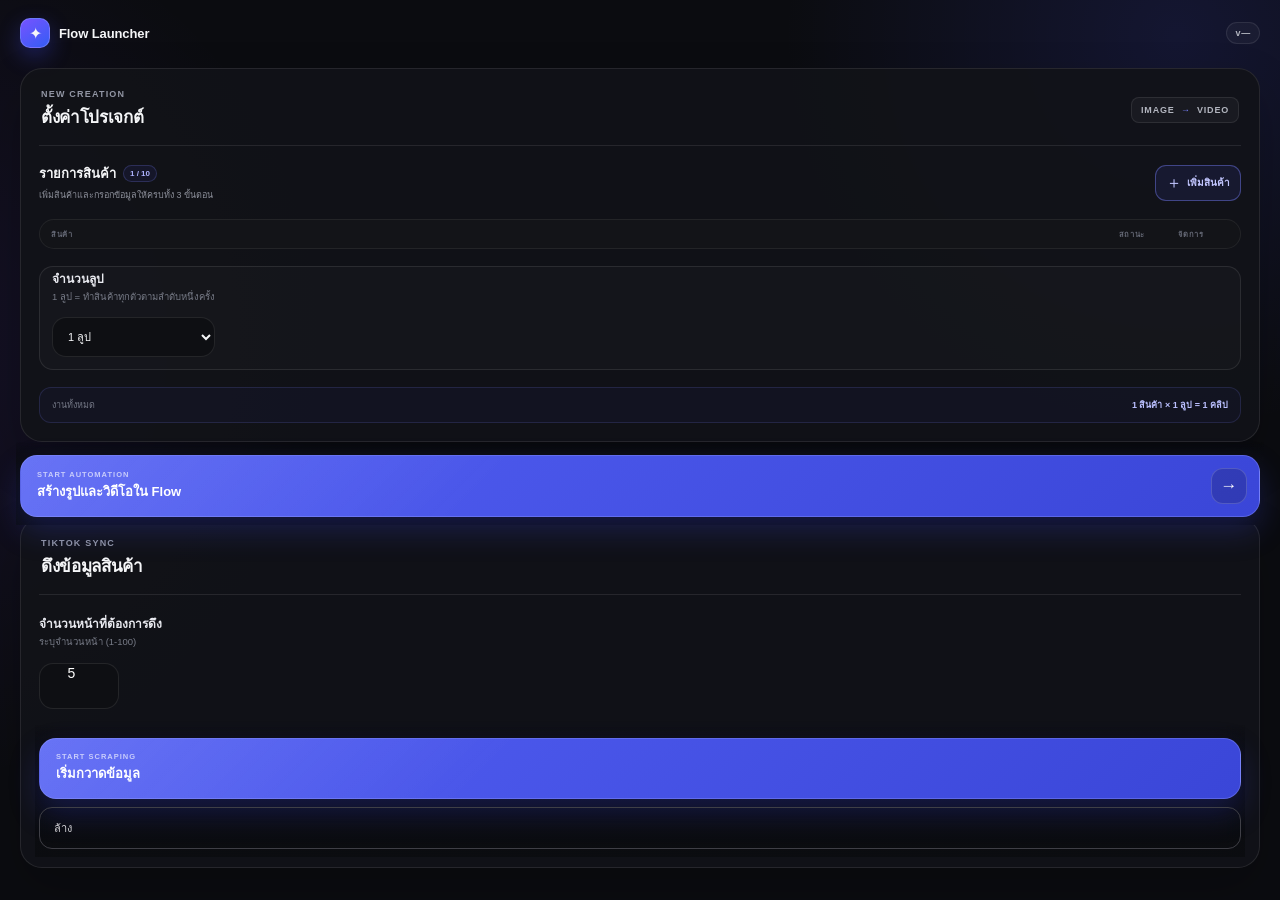
==== src/sidepanel/index.html @ 2d5aece0 "update multiple product" ====
<!doctype html>
<html lang="th">
  <head>
    <meta charset="UTF-8" />
    <meta name="viewport" content="width=device-width, initial-scale=1" />
    <title>Flow AI Launcher</title>
    <link rel="stylesheet" href="styles.css" />
  </head>
  <body>
    <main class="panel">
      <!-- ส่วน Header -->
      <header class="topbar">
        <div class="brand-lockup">
          <span class="brand-mark" aria-hidden="true">✦</span>
          <span class="brand-name">Flow Launcher</span>
        </div>
        <span id="versionLabel" class="version-pill">v—</span>
      </header>

      <!-- ส่วนที่ 1: ตั้งค่าโปรเจกต์ (Flow AI) -->
      <section class="workflow-card" aria-label="ตั้งค่าการสร้างภาพและวิดีโอ">
        <div class="card-heading">
          <div>
            <p class="section-kicker">NEW CREATION</p>
            <h2>ตั้งค่าโปรเจกต์</h2>
          </div>
          <span class="flow-chip">IMAGE <i>→</i> VIDEO</span>
        </div>

        <div class="automation-form">
          <div class="product-list-heading">
            <span>
              <span class="heading-line">
                <strong>รายการสินค้า</strong>
                <span id="productCount" class="count-pill">1 / 10</span>
              </span>
              <small>เพิ่มสินค้าและกรอกข้อมูลให้ครบทั้ง 3 ขั้นตอน</small>
            </span>
            <button id="addProduct" class="add-product-button" type="button">
              <span aria-hidden="true">＋</span>
              เพิ่มสินค้า
            </button>
          </div>

          <div class="product-table" aria-label="ตารางรายการสินค้า">
            <div class="product-table-head" aria-hidden="true">
              <span>สินค้า</span>
              <span>สถานะ</span>
              <span>จัดการ</span>
            </div>
            <div id="productList" class="product-list"></div>
          </div>

          <label class="field compact-field loop-field" for="loopCount">
            <span>
              <strong>จำนวนลูป</strong>
              <small>1 ลูป = ทำสินค้าทุกตัวตามลำดับหนึ่งครั้ง</small>
            </span>
            <select id="loopCount" aria-label="จำนวนลูปที่ต้องการสร้าง">
              <option value="1" selected>1 ลูป</option>
              <option value="2">2 ลูป</option>
              <option value="3">3 ลูป</option>
              <option value="4">4 ลูป</option>
            </select>
          </label>
          <div id="jobSummary" class="job-summary" aria-live="polite">
            <span>งานทั้งหมด</span>
            <strong>1 สินค้า × 1 ลูป = 1 คลิป</strong>
          </div>
        </div>
      </section>

      <template id="productTemplate">
        <article class="product-row" data-expanded="true">
          <header class="product-row-header">
            <span class="product-identity">
              <span class="product-index" data-role="product-index">1</span>
              <span class="product-name">
                <strong data-role="product-title">สินค้า 1</strong>
                <small data-role="product-summary">ยังกรอกข้อมูลไม่ครบ</small>
              </span>
            </span>
            <span class="product-status" data-role="product-status" data-state="incomplete">0 / 3</span>
            <span class="product-actions">
              <button
                data-action="toggle-product"
                class="toggle-product"
                type="button"
                aria-expanded="true"
                aria-label="ย่อรายละเอียดสินค้า"
              >
                <span data-role="toggle-label">ย่อ</span>
                <span class="toggle-caret" aria-hidden="true">⌃</span>
              </button>
              <button
                data-action="remove-product"
                class="remove-product"
                type="button"
                aria-label="ลบสินค้า"
              >×</button>
            </span>
          </header>
          <div class="product-editor" data-role="product-editor">
            <label class="field upload-field">
              <span class="field-heading">
                <span class="step-number">01</span>
                <span><strong>รูปภาพอ้างอิง</strong><small>PNG, JPG หรือ WEBP · ไม่เกิน 20 MB</small></span>
              </span>
              <span class="file-picker">
                <span class="preview-shell">
                  <img data-role="image-preview" alt="ตัวอย่างรูปสินค้า" hidden />
                  <span data-role="upload-icon" class="upload-icon" aria-hidden="true">＋</span>
                </span>
                <span class="file-copy"><strong data-role="file-name">เลือกรูปภาพ</strong><small>คลิกเพื่อเลือกไฟล์จากเครื่อง</small></span>
                <span class="picker-arrow" aria-hidden="true">›</span>
              </span>
              <input data-role="image-input" type="file" accept="image/png,image/jpeg,image/webp" />
            </label>
            <label class="field">
              <span class="field-heading"><span class="step-number">02</span><span><strong>Image Prompt</strong><small>อธิบายภาพของสินค้านี้</small></span></span>
              <span class="input-shell"><textarea data-role="image-prompt" rows="3" placeholder="อธิบายภาพที่ต้องการสร้าง…"></textarea><span class="input-tag">9:16 · NANO BANANA 2</span></span>
            </label>
            <label class="field">
              <span class="field-heading"><span class="step-number">03</span><span><strong>Video Prompt</strong><small>กำหนดการเคลื่อนไหวของสินค้านี้</small></span></span>
              <span class="input-shell"><textarea data-role="video-prompt" rows="3" placeholder="อธิบายการเคลื่อนไหวและมุมกล้อง…"></textarea><span class="input-tag">VEO 3.1 LITE · 8S</span></span>
            </label>
          </div>
        </article>
      </template>

      <!-- ส่วนที่ 2: แสดงสถานะการทำงาน (Flow AI) -->
      <section id="statusCard" class="status-card" data-state="idle" hidden>
        <div class="status-heading">
          <span class="status-label"><i></i> PROCESS</span>
          <span id="statusPercent">0%</span>
        </div>
        <div class="progress-track" aria-hidden="true">
          <span id="statusProgress"></span>
        </div>
        <div id="status" class="status" role="status" aria-live="polite"></div>
      </section>

      <!-- ส่วนที่ 3: ปุ่มเริ่ม/ยกเลิก (Flow AI) -->
      <div class="action-dock">
        <button id="startPrompt" class="primary-button" type="button">
          <span>
            <small>START AUTOMATION</small>
            สร้างรูปและวิดีโอใน Flow
          </span>
          <span class="button-icon" aria-hidden="true">→</span>
        </button>
        <button
          id="cancelAutomation"
          class="cancel-button"
          type="button"
          hidden
        >
          <span>ยกเลิกการทำงาน</span>
          <span aria-hidden="true">×</span>
        </button>
      </div>

      <!-- ส่วนที่ 4: ซิงก์ข้อมูล TikTok (ปรับดีไซน์ใหม่) -->
      <section class="workflow-card" aria-label="ซิงก์ข้อมูล TikTok">
        <div class="card-heading">
          <div>
            <p class="section-kicker">TIKTOK SYNC</p>
            <h2>ดึงข้อมูลสินค้า</h2>
          </div>
        </div>

        <div class="automation-form">
          <label class="field compact-field" for="syncMaxPages">
            <span>
              <strong>จำนวนหน้าที่ต้องการดึง</strong>
              <small>ระบุจำนวนหน้า (1-100)</small>
            </span>
            <span class="input-shell" style="width: 80px; text-align: center">
              <input
                type="number"
                id="syncMaxPages"
                value="5"
                min="1"
                max="100"
                style="
                  width: 100%;
                  background: transparent;
                  border: none;
                  color: #fff;
                  text-align: center;
                  font-size: 14px;
                  outline: none;
                "
              />
            </span>
          </label>

          <!-- ข้อความบอกสถานะ TikTok Sync -->
          <div
            id="tiktokSyncStatus"
            style="
              font-size: 12px;
              color: #60a5fa;
              margin-top: 4px;
              margin-bottom: 8px;
              text-align: center;
              display: none;
            "
          ></div>

          <!-- พื้นที่แสดงผลรายการสินค้า -->
          <div
            id="tiktokIdOutput"
            style="
              width: 100%;
              max-height: 250px;
              overflow-y: auto;
              background: #18181b;
              border: 1px solid #3f3f46;
              border-radius: 8px;
              display: none;
              flex-direction: column;
              gap: 8px;
              padding: 8px;
            "
          ></div>
        </div>

        <!-- กลุ่มปุ่มการทำงาน (TikTok Sync) -->
        <div class="action-dock" style="margin-top: 16px">
          <button
            id="syncTiktokBtn"
            class="primary-button"
            type="button"
            style="flex: 1"
          >
            <span>
              <small>START SCRAPING</small>
              เริ่มกวาดข้อมูล
            </span>
          </button>

          <button
            id="cancelSyncBtn"
            class="cancel-button"
            type="button"
            style="flex: 1; display: none"
          >
            <span>ยกเลิกการดึง</span>
            <span aria-hidden="true">×</span>
          </button>

          <button
            id="clearSyncBtn"
            class="cancel-button"
            type="button"
            style="
              flex: 0 0 auto;
              background: transparent;
              border: 1px solid #3f3f46;
              color: #d4d4d8;
            "
            title="ล้างรายการทั้งหมด"
          >
            <span>ล้าง</span>
          </button>
        </div>
      </section>
    </main>

    <script src="app.js"></script>
  </body>
</html>
---- src/sidepanel/styles.css ----
:root {
  color-scheme: dark;
  font-family: "Noto Sans Thai", "Segoe UI", Tahoma, sans-serif;
  --bg: #0b0c10;
  --surface: #121318;
  --surface-raised: #18191f;
  --line: rgba(255, 255, 255, 0.09);
  --muted: #8d909b;
  --text: #f5f6f8;
  --blue: #5965ff;
  --blue-bright: #7a83ff;
  --violet: #703bff;
  --danger: #ff6b75;
}

* {
  box-sizing: border-box;
}

html {
  min-width: 300px;
  background: var(--bg);
}

body {
  min-width: 300px;
  min-height: 100vh;
  margin: 0;
  color: var(--text);
  background:
    radial-gradient(circle at 92% 4%, rgba(75, 83, 255, 0.14), transparent 27%),
    radial-gradient(circle at -10% 38%, rgba(112, 59, 255, 0.1), transparent 30%),
    var(--bg);
}

button,
textarea,
select {
  font: inherit;
}

.panel {
  display: flex;
  min-height: 100vh;
  padding: 18px 16px 22px;
  flex-direction: column;
}

.topbar,
.brand-lockup,
.card-heading,
.field-heading,
.compact-field,
.status-heading {
  display: flex;
  align-items: center;
}

.topbar {
  justify-content: space-between;
  margin-bottom: 20px;
}

.brand-lockup {
  gap: 9px;
}

.brand-mark {
  display: grid;
  width: 30px;
  height: 30px;
  place-items: center;
  border: 1px solid rgba(138, 146, 255, 0.55);
  border-radius: 10px;
  background: linear-gradient(145deg, #7653ff, #345df5);
  box-shadow: 0 8px 22px rgba(67, 77, 255, 0.32);
  font-size: 16px;
}

.brand-name {
  font-size: 13px;
  font-weight: 700;
  letter-spacing: -0.1px;
}

.version-pill,
.flow-chip {
  border: 1px solid var(--line);
  color: #b2b5bf;
  background: rgba(255, 255, 255, 0.035);
  font-size: 9px;
  font-weight: 700;
  letter-spacing: 0.8px;
}

.version-pill {
  padding: 5px 8px;
  border-radius: 999px;
}

.hero {
  position: relative;
  min-height: 168px;
  margin-bottom: 14px;
  padding: 24px 19px;
  overflow: hidden;
  border: 1px solid var(--line);
  border-radius: 24px;
  background:
    linear-gradient(125deg, rgba(255, 255, 255, 0.035), transparent 48%),
    #111216;
  box-shadow: 0 18px 46px rgba(0, 0, 0, 0.24);
}

.hero::after {
  position: absolute;
  right: -38px;
  bottom: -74px;
  width: 190px;
  height: 190px;
  border: 1px solid rgba(109, 116, 255, 0.13);
  border-radius: 50%;
  content: "";
}

.hero-copy {
  position: relative;
  z-index: 2;
  width: 70%;
}

.eyebrow,
.section-kicker {
  margin: 0;
  color: #9296a4;
  font-size: 9px;
  font-weight: 750;
  letter-spacing: 1.2px;
}

.eyebrow {
  display: flex;
  gap: 7px;
  align-items: center;
  margin-bottom: 12px;
  color: #a7abff;
}

.eyebrow span {
  width: 13px;
  height: 1px;
  background: var(--blue-bright);
}

h1 {
  margin: 0;
  font-size: clamp(26px, 8vw, 34px);
  font-weight: 680;
  line-height: 1.12;
  letter-spacing: -1.15px;
}

.description {
  max-width: 245px;
  margin: 12px 0 0;
  color: #999ca7;
  font-size: 11.5px;
  line-height: 1.65;
}

.hero-visual {
  position: absolute;
  z-index: 1;
  top: 38px;
  right: -13px;
  width: 118px;
  height: 118px;
}

.core {
  position: absolute;
  top: 33px;
  left: 33px;
  display: grid;
  width: 52px;
  height: 52px;
  place-items: center;
  border: 1px solid rgba(166, 171, 255, 0.65);
  border-radius: 18px;
  color: #fff;
  background:
    linear-gradient(145deg, rgba(255, 255, 255, 0.26), transparent 40%),
    linear-gradient(145deg, #615dff, #2434d9);
  box-shadow:
    0 0 38px rgba(69, 77, 255, 0.48),
    inset 0 0 18px rgba(255, 255, 255, 0.12);
  font-size: 13px;
  font-weight: 800;
  transform: rotate(-9deg);
}

.orbit {
  position: absolute;
  inset: 9px;
  border: 1px solid rgba(111, 119, 255, 0.2);
  border-radius: 50%;
}

.orbit-two {
  inset: 20px -4px;
  border-color: rgba(86, 94, 255, 0.12);
  transform: rotate(62deg) scaleY(0.56);
}

.workflow-card {
  padding: 18px 15px 16px;
  border: 1px solid var(--line);
  border-radius: 22px;
  background: rgba(18, 19, 24, 0.92);
  box-shadow: 0 20px 48px rgba(0, 0, 0, 0.2);
}

.card-heading {
  justify-content: space-between;
  padding: 0 2px 15px;
  border-bottom: 1px solid var(--line);
}

.card-heading h2 {
  margin: 4px 0 0;
  font-size: 17px;
  letter-spacing: -0.35px;
}

.flow-chip {
  padding: 7px 9px;
  border-radius: 8px;
}

.flow-chip i {
  margin: 0 3px;
  color: var(--blue-bright);
  font-style: normal;
}

.automation-form {
  display: grid;
  gap: 17px;
  padding-top: 17px;
}

.product-list-heading,
.product-row-header {
  display: flex;
  align-items: center;
  justify-content: space-between;
}

.product-list-heading > span {
  display: grid;
  gap: 4px;
}

.heading-line {
  display: flex;
  gap: 7px;
  align-items: center;
}

.product-list-heading strong {
  font-size: 13px;
}

.product-list-heading small {
  color: var(--muted);
  font-size: 9px;
}

.count-pill {
  padding: 3px 6px;
  border: 1px solid rgba(122, 131, 255, 0.22);
  border-radius: 999px;
  color: #aeb3ff;
  background: rgba(75, 84, 255, 0.08);
  font-size: 8px;
  font-weight: 750;
}

.add-product-button {
  display: flex;
  width: auto;
  min-height: 36px;
  padding: 8px 10px;
  flex: 0 0 auto;
  gap: 5px;
  align-items: center;
  justify-content: center;
  border: 1px solid rgba(122, 131, 255, 0.42);
  border-radius: 11px;
  color: #c2c6ff;
  background: rgba(78, 87, 255, 0.1);
  font-size: 10px;
  font-weight: 700;
}

.add-product-button span {
  font-size: 16px;
  font-weight: 400;
  line-height: 1;
}

.add-product-button:hover {
  border-color: rgba(134, 142, 255, 0.7);
  background: rgba(78, 87, 255, 0.18);
}

.product-table {
  overflow: hidden;
  border: 1px solid var(--line);
  border-radius: 15px;
  background: #0d0e12;
}

.product-table-head,
.product-row-header {
  display: grid;
  grid-template-columns: minmax(0, 1fr) auto 76px;
  gap: 8px;
  align-items: center;
}

.product-table-head {
  padding: 8px 11px;
  color: #656976;
  background: rgba(255, 255, 255, 0.025);
  font-size: 7.5px;
  font-weight: 750;
  letter-spacing: 0.65px;
  text-transform: uppercase;
}

.product-table-head span:nth-child(2),
.product-table-head span:nth-child(3) {
  text-align: center;
}

.product-list {
  display: grid;
}

.product-row {
  min-width: 0;
  border-top: 1px solid var(--line);
  background: #0e0f13;
}

.product-row:first-child {
  border-top: 0;
}

.product-row[data-expanded="true"] {
  background: #101117;
  box-shadow: inset 3px 0 #6570ff;
}

.product-row-header {
  min-height: 58px;
  padding: 9px 10px;
}

.product-identity {
  display: flex;
  min-width: 0;
  gap: 8px;
  align-items: center;
}

.product-index {
  display: grid;
  width: 28px;
  height: 28px;
  flex: 0 0 auto;
  place-items: center;
  border: 1px solid rgba(122, 131, 255, 0.22);
  border-radius: 9px;
  color: #aeb3ff;
  background: rgba(75, 84, 255, 0.08);
  font-size: 9px;
  font-weight: 800;
}

.product-name {
  display: grid;
  min-width: 0;
  gap: 2px;
}

.product-name strong {
  color: #e7e8ee;
  font-size: 10.5px;
}

.product-name small {
  overflow: hidden;
  color: #6f7380;
  font-size: 8px;
  text-overflow: ellipsis;
  white-space: nowrap;
}

.product-status {
  min-width: 42px;
  padding: 4px 6px;
  border: 1px solid rgba(255, 255, 255, 0.08);
  border-radius: 999px;
  color: #8b8e99;
  background: rgba(255, 255, 255, 0.035);
  font-size: 8px;
  font-weight: 750;
  text-align: center;
}

.product-status[data-state="complete"] {
  border-color: rgba(70, 203, 139, 0.25);
  color: #78dda9;
  background: rgba(31, 126, 79, 0.12);
}

.product-actions {
  display: flex;
  gap: 4px;
  align-items: center;
  justify-content: flex-end;
}

.toggle-product,
.remove-product {
  width: auto;
  min-height: 28px;
  border-radius: 8px;
  font-size: 8px;
}

.toggle-product {
  display: flex;
  min-width: 45px;
  padding: 5px 7px;
  gap: 4px;
  align-items: center;
  justify-content: center;
  border: 1px solid rgba(122, 131, 255, 0.18);
  color: #aeb3ff;
  background: rgba(75, 84, 255, 0.06);
}

.toggle-caret {
  font-size: 10px;
  transition: transform 160ms ease;
}

.product-row[data-expanded="false"] .toggle-caret {
  transform: rotate(180deg);
}

.remove-product {
  min-width: 28px;
  padding: 5px;
  border: 1px solid rgba(255, 107, 117, 0.2);
  color: #ff9da6;
  background: rgba(115, 30, 39, 0.15);
  font-size: 14px;
  line-height: 1;
}

.product-row:only-child .remove-product {
  visibility: hidden;
}

.product-editor {
  display: grid;
  gap: 15px;
  padding: 14px 12px 15px;
  border-top: 1px solid var(--line);
  background: rgba(0, 0, 0, 0.08);
}

.product-editor[hidden] {
  display: none;
}

.loop-field {
  padding: 12px;
  border: 1px solid var(--line);
  border-radius: 14px;
  background: rgba(255, 255, 255, 0.02);
}

.job-summary {
  display: flex;
  padding: 10px 12px;
  align-items: center;
  justify-content: space-between;
  border: 1px solid rgba(122, 131, 255, 0.16);
  border-radius: 12px;
  color: #747886;
  background: rgba(75, 84, 255, 0.045);
  font-size: 9px;
}

.job-summary strong {
  color: #bbc0ff;
  font-size: 9px;
}

.field {
  display: grid;
  gap: 9px;
}

.field-heading {
  gap: 10px;
}

.field-heading > span:last-child,
.compact-field > span:first-child {
  display: grid;
  gap: 2px;
}

.field strong,
.compact-field strong {
  color: #e9eaf0;
  font-size: 12px;
  font-weight: 650;
}

.field small,
.compact-field small {
  color: #777b87;
  font-size: 9.5px;
  line-height: 1.4;
}

.step-number {
  display: grid;
  width: 25px;
  height: 25px;
  flex: 0 0 auto;
  place-items: center;
  border: 1px solid rgba(112, 122, 255, 0.25);
  border-radius: 8px;
  color: #8d95ff;
  background: rgba(78, 87, 255, 0.08);
  font-size: 8px;
  font-weight: 800;
}

.file-picker,
.input-shell,
select {
  width: 100%;
  border: 1px solid var(--line);
  border-radius: 14px;
  color: var(--text);
  background: #0e0f13;
  transition: border-color 150ms ease, box-shadow 150ms ease, background 150ms ease;
}

.file-picker {
  display: grid;
  min-height: 66px;
  padding: 9px;
  grid-template-columns: 47px minmax(0, 1fr) 20px;
  gap: 10px;
  align-items: center;
  cursor: pointer;
}

.preview-shell {
  display: grid;
  width: 47px;
  height: 47px;
  overflow: hidden;
  place-items: center;
  border: 1px dashed rgba(122, 131, 255, 0.48);
  border-radius: 12px;
  color: #aeb3ff;
  background: rgba(75, 84, 255, 0.08);
}

[data-role="image-preview"] {
  width: 100%;
  height: 100%;
  object-fit: cover;
}

.upload-icon {
  font-size: 20px;
  font-weight: 300;
}

.file-copy {
  display: grid;
  min-width: 0;
  gap: 3px;
}

.file-copy strong {
  overflow: hidden;
  text-overflow: ellipsis;
  white-space: nowrap;
}

.picker-arrow {
  color: #656976;
  font-size: 24px;
}

input[type="file"] {
  position: absolute;
  width: 1px;
  height: 1px;
  overflow: hidden;
  clip: rect(0 0 0 0);
  clip-path: inset(50%);
  white-space: nowrap;
}

.input-shell {
  position: relative;
  display: block;
  padding-bottom: 26px;
  overflow: hidden;
}

textarea {
  display: block;
  width: 100%;
  min-height: 92px;
  padding: 12px 13px 8px;
  resize: vertical;
  border: 0;
  outline: 0;
  color: #f2f3f6;
  background: transparent;
  font-size: 12px;
  line-height: 1.55;
}

textarea::placeholder {
  color: #555966;
}

.input-tag {
  position: absolute;
  right: 10px;
  bottom: 8px;
  color: #6f7381;
  font-size: 7.5px;
  font-weight: 750;
  letter-spacing: 0.7px;
}

.field:focus-within .file-picker,
.field:focus-within .input-shell,
select:focus {
  border-color: rgba(119, 128, 255, 0.72);
  outline: none;
  background: #101117;
  box-shadow: 0 0 0 3px rgba(82, 91, 255, 0.1);
}

.compact-field {
  justify-content: space-between;
  gap: 14px;
  padding-top: 2px;
}

select {
  width: auto;
  min-width: 112px;
  min-height: 40px;
  padding: 8px 30px 8px 11px;
  font-size: 11px;
  cursor: pointer;
}

.status-card {
  margin-top: 12px;
  padding: 13px 14px;
  border: 1px solid rgba(105, 114, 255, 0.22);
  border-radius: 16px;
  background: rgba(55, 62, 160, 0.09);
}

.status-card[hidden] {
  display: none;
}

.status-card[data-state="error"] {
  border-color: rgba(255, 107, 117, 0.28);
  background: rgba(120, 35, 44, 0.12);
}

.status-card[data-state="cancelled"] {
  border-color: rgba(255, 255, 255, 0.12);
  background: rgba(255, 255, 255, 0.035);
}

.status-heading {
  justify-content: space-between;
  color: #a7abff;
  font-size: 9px;
  font-weight: 800;
  letter-spacing: 0.9px;
}

.status-label {
  display: flex;
  gap: 6px;
  align-items: center;
}

.status-label i {
  width: 6px;
  height: 6px;
  border-radius: 50%;
  background: #6672ff;
  box-shadow: 0 0 10px #6672ff;
}

.status-card[data-state="cancelled"] .status-label i {
  background: #8d909b;
  box-shadow: none;
}

.progress-track {
  height: 4px;
  margin: 9px 0;
  overflow: hidden;
  border-radius: 99px;
  background: rgba(255, 255, 255, 0.07);
}

.progress-track span {
  display: block;
  width: 0;
  height: 100%;
  border-radius: inherit;
  background: linear-gradient(90deg, #4e59f7, #897cff);
  box-shadow: 0 0 13px rgba(101, 111, 255, 0.72);
  transition: width 420ms ease;
}

.status {
  color: #a9acb7;
  font-size: 10px;
  line-height: 1.5;
}

.action-dock {
  position: sticky;
  z-index: 5;
  bottom: 0;
  display: grid;
  gap: 8px;
  margin: 0 -4px -8px;
  padding: 13px 4px 8px;
  background: linear-gradient(180deg, transparent, rgba(11, 12, 16, 0.94) 22%);
  backdrop-filter: blur(10px);
}

button {
  width: 100%;
  border: 0;
  color: #fff;
  cursor: pointer;
}

.primary-button {
  display: flex;
  min-height: 61px;
  padding: 12px 12px 12px 16px;
  align-items: center;
  justify-content: space-between;
  border: 1px solid rgba(159, 166, 255, 0.3);
  border-radius: 17px;
  background:
    linear-gradient(135deg, rgba(255, 255, 255, 0.12), transparent 38%),
    linear-gradient(135deg, #5360f4, #3a46d8);
  box-shadow: 0 14px 30px rgba(54, 65, 218, 0.26);
  text-align: left;
  transition: transform 140ms ease, filter 140ms ease, box-shadow 140ms ease;
}

.primary-button > span:first-child {
  display: grid;
  gap: 2px;
  font-size: 13px;
  font-weight: 700;
}

.primary-button small {
  color: rgba(255, 255, 255, 0.65);
  font-size: 7.5px;
  font-weight: 750;
  letter-spacing: 1px;
}

.button-icon {
  display: grid;
  width: 36px;
  height: 36px;
  place-items: center;
  border: 1px solid rgba(255, 255, 255, 0.16);
  border-radius: 12px;
  background: rgba(0, 0, 0, 0.16);
  font-size: 17px;
}

.primary-button:hover {
  filter: brightness(1.08);
  transform: translateY(-1px);
  box-shadow: 0 18px 36px rgba(54, 65, 218, 0.34);
}

.primary-button:active {
  transform: translateY(1px);
}

button:disabled {
  cursor: wait;
  filter: saturate(0.65);
  opacity: 0.7;
}

button:focus-visible {
  outline: 2px solid #a9afff;
  outline-offset: 3px;
}

button[hidden] {
  display: none;
}

.cancel-button {
  display: flex;
  padding: 11px 14px;
  align-items: center;
  justify-content: space-between;
  border: 1px solid rgba(255, 107, 117, 0.2);
  border-radius: 13px;
  color: #ffadb4;
  background: rgba(115, 30, 39, 0.18);
  font-size: 11px;
}

@media (min-width: 420px) {
  .panel {
    padding-right: 20px;
    padding-left: 20px;
  }

  .hero {
    min-height: 180px;
    padding: 27px 23px;
  }

  .workflow-card {
    padding: 20px 18px 18px;
  }
}

@media (prefers-reduced-motion: reduce) {
  *,
  *::before,
  *::after {
    scroll-behavior: auto !important;
    transition-duration: 0.01ms !important;
  }
}
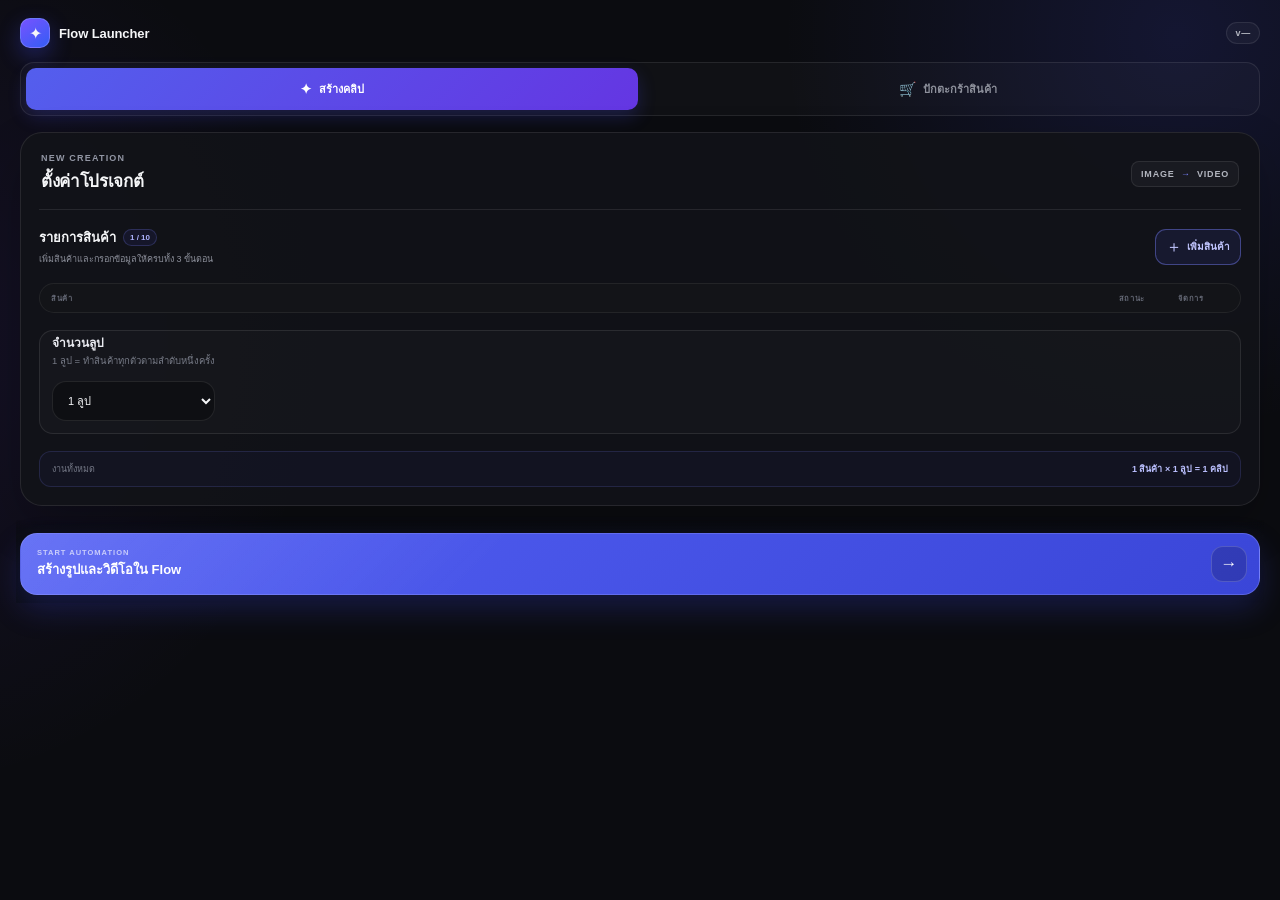
==== commit 6fda95da: "ดึงตะกร้าคลิปลงได้แล้ว" ====
--- a/src/sidepanel/index.html
+++ b/src/sidepanel/index.html
@@ -16,6 +16,32 @@
         </div>
         <span id="versionLabel" class="version-pill">v—</span>
       </header>
+
+      <nav class="panel-tabs" aria-label="เมนูหลัก">
+        <button
+          class="panel-tab is-active"
+          type="button"
+          data-panel-target="creationPage"
+          aria-controls="creationPage"
+          aria-selected="true"
+        >
+          <span class="panel-tab-icon" aria-hidden="true">✦</span>
+          <span>สร้างคลิป</span>
+        </button>
+        <button
+          id="openBasketPage"
+          class="panel-tab"
+          type="button"
+          data-panel-target="basketPage"
+          aria-controls="basketPage"
+          aria-selected="false"
+        >
+          <span class="panel-tab-icon" aria-hidden="true">🛒</span>
+          <span>ปักตะกร้าสินค้า</span>
+        </button>
+      </nav>
+
+      <div id="creationPage" class="sidebar-page is-active" data-panel-page>
 
       <!-- ส่วนที่ 1: ตั้งค่าโปรเจกต์ (Flow AI) -->
       <section class="workflow-card" aria-label="ตั้งค่าการสร้างภาพและวิดีโอ">
@@ -160,109 +186,231 @@
         </button>
       </div>
 
-      <!-- ส่วนที่ 4: ซิงก์ข้อมูล TikTok (ปรับดีไซน์ใหม่) -->
-      <section class="workflow-card" aria-label="ซิงก์ข้อมูล TikTok">
-        <div class="card-heading">
-          <div>
-            <p class="section-kicker">TIKTOK SYNC</p>
-            <h2>ดึงข้อมูลสินค้า</h2>
-          </div>
-        </div>
-
-        <div class="automation-form">
-          <label class="field compact-field" for="syncMaxPages">
+      </div>
+
+      <section
+        id="basketPage"
+        class="sidebar-page basket-page"
+        data-panel-page
+        hidden
+        aria-labelledby="basketPageTitle"
+      >
+        <button id="backToCreation" class="page-back-button" type="button">
+          <span aria-hidden="true">←</span>
+          กลับไปหน้าสร้างคลิป
+        </button>
+
+        <!-- ซิงก์สินค้าอยู่บนสุดของหน้าปักตะกร้า -->
+        <section id="productSyncCard" class="workflow-card product-sync-card" aria-label="ซิงก์ข้อมูล TikTok">
+          <div class="card-heading">
+            <div>
+              <p class="section-kicker">TIKTOK SYNC</p>
+              <h2>ดึงข้อมูลสินค้า</h2>
+            </div>
+            <span id="productResultCount" class="product-result-count">0 สินค้า</span>
+          </div>
+
+          <p class="product-sync-hint">
+            ดึงรายการจาก TikTok แล้วคลิกสินค้าเพื่อผูก Product ID เข้ากับวิดีโอ
+          </p>
+
+          <div class="automation-form">
+            <label class="field compact-field" for="syncMaxPages">
+              <span>
+                <strong>จำนวนหน้าที่ต้องการดึง</strong>
+                <small>ระบุจำนวนหน้า (1-100)</small>
+              </span>
+              <span class="input-shell" style="width: 80px; text-align: center">
+                <input
+                  type="number"
+                  id="syncMaxPages"
+                  value="5"
+                  min="1"
+                  max="100"
+                  style="
+                    width: 100%;
+                    background: transparent;
+                    border: none;
+                    color: #fff;
+                    text-align: center;
+                    font-size: 14px;
+                    outline: none;
+                  "
+                />
+              </span>
+            </label>
+
+            <div id="tiktokSyncStatus" class="tiktok-sync-status" hidden></div>
+
+            <label id="productSearchField" class="product-search-field" for="syncedProductSearch" hidden>
+              <span aria-hidden="true">⌕</span>
+              <input
+                id="syncedProductSearch"
+                type="search"
+                autocomplete="off"
+                placeholder="ค้นหาชื่อสินค้า หรือ Product ID"
+              />
+            </label>
+
+            <div
+              id="tiktokIdOutput"
+              class="synced-product-list"
+              role="listbox"
+              aria-label="สินค้าที่ดึงจาก TikTok"
+              hidden
+            ></div>
+          </div>
+
+          <div class="action-dock" style="margin-top: 16px">
+            <button
+              id="syncTiktokBtn"
+              class="primary-button"
+              type="button"
+              style="flex: 1"
+            >
+              <span>
+                <small>START SCRAPING</small>
+                เริ่มกวาดข้อมูล
+              </span>
+            </button>
+
+            <button
+              id="cancelSyncBtn"
+              class="cancel-button"
+              type="button"
+              style="flex: 1; display: none"
+            >
+              <span>ยกเลิกการดึง</span>
+              <span aria-hidden="true">×</span>
+            </button>
+
+            <button
+              id="clearSyncBtn"
+              class="cancel-button"
+              type="button"
+              style="
+                flex: 0 0 auto;
+                background: transparent;
+                border: 1px solid #3f3f46;
+                color: #d4d4d8;
+              "
+              title="ล้างรายการทั้งหมด"
+            >
+              <span>ล้าง</span>
+            </button>
+          </div>
+        </section>
+
+        <div class="basket-hero-card">
+          <span class="basket-hero-icon" aria-hidden="true">🛒</span>
+          <p class="section-kicker">TIKTOK PRODUCT</p>
+          <h1 id="basketPageTitle">ปักตะกร้าสินค้า</h1>
+          <p>
+            หน้านี้เตรียมไว้สำหรับเลือกวิดีโอและเชื่อมสินค้าเข้ากับโพสต์ TikTok
+          </p>
+        </div>
+
+        <div class="basket-form-card">
+          <label class="field upload-field basket-video-field">
+            <span class="field-heading">
+              <span class="step-number">01</span>
+              <span>
+                <strong>อัปโหลดวิดีโอ</strong>
+                <small>เลือกไฟล์ MP4, MOV หรือ WEBM จากเครื่อง</small>
+              </span>
+            </span>
+            <span class="file-picker basket-file-picker">
+              <span class="preview-shell basket-video-icon" aria-hidden="true">▶</span>
+              <span class="file-copy">
+                <strong id="basketVideoFileName">เลือกวิดีโอ</strong>
+                <small id="basketVideoFileMeta">คลิกเพื่อเลือกไฟล์ที่ต้องการโพสต์</small>
+              </span>
+              <span class="picker-arrow" aria-hidden="true">›</span>
+            </span>
+            <input
+              id="basketVideoInput"
+              type="file"
+              accept="video/mp4,video/quicktime,video/webm,.mp4,.mov,.webm"
+            />
+          </label>
+
+          <label class="field" for="basketCaption">
+            <span class="field-heading">
+              <span class="step-number">02</span>
+              <span>
+                <strong>ข้อความและแฮชแท็ก</strong>
+                <small>เตรียมข้อความสำหรับใส่ในโพสต์ TikTok</small>
+              </span>
+            </span>
+            <span class="input-shell basket-caption-shell">
+              <textarea
+                id="basketCaption"
+                rows="5"
+                maxlength="4000"
+                placeholder="เขียนข้อความโพสต์...&#10;&#10;#สินค้า #รีวิวสินค้า #TikTokShop"
+              ></textarea>
+              <span id="basketCaptionCount" class="input-tag">0 / 4000</span>
+            </span>
+          </label>
+
+          <section class="basket-product-step" aria-labelledby="basketProductTitle">
+            <span class="field-heading">
+              <span class="step-number">03</span>
+              <span>
+                <strong id="basketProductTitle">เลือกสินค้าที่จะปักตะกร้า</strong>
+                <small>เลือก 1 รายการจากสินค้า TikTok Sync เพื่อผูก Product ID</small>
+              </span>
+            </span>
+
+            <button id="chooseSyncedProduct" class="choose-product-button" type="button">
+              <span class="choose-product-icon" aria-hidden="true">＋</span>
+              <span>
+                <strong>เลือกสินค้าจากรายการด้านบน</strong>
+                <small>ยังไม่ได้เลือก Product ID</small>
+              </span>
+              <span aria-hidden="true">↑</span>
+            </button>
+
+            <article id="selectedProductCard" class="selected-product-card" hidden>
+              <img id="selectedProductImage" alt="" />
+              <span class="selected-product-copy">
+                <strong id="selectedProductName"></strong>
+                <small id="selectedProductId"></small>
+              </span>
+              <button id="changeSelectedProduct" type="button">เปลี่ยน</button>
+            </article>
+          </section>
+
+          <section class="basket-bundle-summary" aria-labelledby="basketBundleTitle">
+            <div class="bundle-summary-heading">
+              <span>
+                <small>POST PACKAGE</small>
+                <strong id="basketBundleTitle">ชุดงานพร้อมโพสต์</strong>
+              </span>
+              <span id="basketBundleProgress" class="bundle-progress">0 / 3</span>
+            </div>
+            <div class="bundle-summary-row" data-bundle-item="video">
+              <span class="bundle-check" aria-hidden="true">1</span>
+              <span><strong>วิดีโอ</strong><small id="bundleVideoValue">ยังไม่ได้เลือก</small></span>
+            </div>
+            <div class="bundle-summary-row" data-bundle-item="caption">
+              <span class="bundle-check" aria-hidden="true">2</span>
+              <span><strong>ข้อความและแฮชแท็ก</strong><small id="bundleCaptionValue">ยังไม่ได้กรอก</small></span>
+            </div>
+            <div class="bundle-summary-row" data-bundle-item="product">
+              <span class="bundle-check" aria-hidden="true">3</span>
+              <span><strong>สินค้า</strong><small id="bundleProductValue">ยังไม่ได้เลือก Product ID</small></span>
+            </div>
+          </section>
+
+          <div id="basketStatus" class="basket-status" role="status" aria-live="polite"></div>
+
+          <button id="startBasketFlow" class="primary-button basket-start-button" type="button" disabled>
             <span>
-              <strong>จำนวนหน้าที่ต้องการดึง</strong>
-              <small>ระบุจำนวนหน้า (1-100)</small>
-            </span>
-            <span class="input-shell" style="width: 80px; text-align: center">
-              <input
-                type="number"
-                id="syncMaxPages"
-                value="5"
-                min="1"
-                max="100"
-                style="
-                  width: 100%;
-                  background: transparent;
-                  border: none;
-                  color: #fff;
-                  text-align: center;
-                  font-size: 14px;
-                  outline: none;
-                "
-              />
-            </span>
-          </label>
-
-          <!-- ข้อความบอกสถานะ TikTok Sync -->
-          <div
-            id="tiktokSyncStatus"
-            style="
-              font-size: 12px;
-              color: #60a5fa;
-              margin-top: 4px;
-              margin-bottom: 8px;
-              text-align: center;
-              display: none;
-            "
-          ></div>
-
-          <!-- พื้นที่แสดงผลรายการสินค้า -->
-          <div
-            id="tiktokIdOutput"
-            style="
-              width: 100%;
-              max-height: 250px;
-              overflow-y: auto;
-              background: #18181b;
-              border: 1px solid #3f3f46;
-              border-radius: 8px;
-              display: none;
-              flex-direction: column;
-              gap: 8px;
-              padding: 8px;
-            "
-          ></div>
-        </div>
-
-        <!-- กลุ่มปุ่มการทำงาน (TikTok Sync) -->
-        <div class="action-dock" style="margin-top: 16px">
-          <button
-            id="syncTiktokBtn"
-            class="primary-button"
-            type="button"
-            style="flex: 1"
-          >
-            <span>
-              <small>START SCRAPING</small>
-              เริ่มกวาดข้อมูล
-            </span>
-          </button>
-
-          <button
-            id="cancelSyncBtn"
-            class="cancel-button"
-            type="button"
-            style="flex: 1; display: none"
-          >
-            <span>ยกเลิกการดึง</span>
-            <span aria-hidden="true">×</span>
-          </button>
-
-          <button
-            id="clearSyncBtn"
-            class="cancel-button"
-            type="button"
-            style="
-              flex: 0 0 auto;
-              background: transparent;
-              border: 1px solid #3f3f46;
-              color: #d4d4d8;
-            "
-            title="ล้างรายการทั้งหมด"
-          >
-            <span>ล้าง</span>
+              <small>START TIKTOK FLOW</small>
+              เริ่มปักตะกร้า
+            </span>
+            <span class="button-icon" aria-hidden="true">→</span>
           </button>
         </div>
       </section>
--- a/src/sidepanel/styles.css
+++ b/src/sidepanel/styles.css
@@ -58,7 +58,560 @@
 
 .topbar {
   justify-content: space-between;
-  margin-bottom: 20px;
+  margin-bottom: 14px;
+}
+
+.panel-tabs {
+  display: grid;
+  grid-template-columns: repeat(2, minmax(0, 1fr));
+  gap: 5px;
+  margin-bottom: 16px;
+  padding: 5px;
+  border: 1px solid var(--line);
+  border-radius: 14px;
+  background: rgba(255, 255, 255, 0.025);
+}
+
+.panel-tab {
+  display: flex;
+  min-width: 0;
+  min-height: 42px;
+  gap: 7px;
+  align-items: center;
+  justify-content: center;
+  border: 0;
+  border-radius: 10px;
+  color: var(--muted);
+  background: transparent;
+  font-size: 11px;
+  font-weight: 700;
+  cursor: pointer;
+  transition: color 160ms ease, background 160ms ease, box-shadow 160ms ease;
+}
+
+.panel-tab:hover {
+  color: var(--text);
+  background: rgba(255, 255, 255, 0.045);
+}
+
+.panel-tab.is-active {
+  color: #fff;
+  background: linear-gradient(135deg, rgba(89, 101, 255, 0.92), rgba(112, 59, 255, 0.88));
+  box-shadow: 0 7px 18px rgba(69, 76, 238, 0.24);
+}
+
+.panel-tab-icon {
+  font-size: 14px;
+  line-height: 1;
+}
+
+.sidebar-page[hidden] {
+  display: none !important;
+}
+
+.product-search-field[hidden],
+.synced-product-list[hidden],
+.selected-product-card[hidden] {
+  display: none !important;
+}
+
+.sidebar-page.is-active {
+  display: flex;
+  flex-direction: column;
+  gap: 14px;
+}
+
+.page-back-button {
+  display: inline-flex;
+  width: fit-content;
+  gap: 8px;
+  align-items: center;
+  padding: 8px 11px;
+  border: 1px solid var(--line);
+  border-radius: 10px;
+  color: #c8cad2;
+  background: rgba(255, 255, 255, 0.025);
+  font-size: 11px;
+  cursor: pointer;
+}
+
+.page-back-button:hover {
+  color: #fff;
+  border-color: rgba(122, 131, 255, 0.45);
+}
+
+.basket-hero-card,
+.basket-placeholder {
+  border: 1px solid var(--line);
+  background: rgba(18, 19, 24, 0.92);
+  box-shadow: 0 20px 48px rgba(0, 0, 0, 0.2);
+}
+
+.basket-form-card {
+  display: flex;
+  flex-direction: column;
+  gap: 16px;
+  padding: 18px 16px;
+  border: 1px solid var(--line);
+  border-radius: 22px;
+  background: rgba(18, 19, 24, 0.92);
+  box-shadow: 0 20px 48px rgba(0, 0, 0, 0.2);
+}
+
+.basket-file-picker {
+  min-height: 76px;
+}
+
+.basket-video-icon {
+  display: grid;
+  place-items: center;
+  color: #fff;
+  background: linear-gradient(145deg, rgba(118, 83, 255, 0.88), rgba(52, 93, 245, 0.82));
+  font-size: 16px;
+}
+
+.basket-caption-shell {
+  min-height: 148px;
+}
+
+.basket-caption-shell textarea {
+  min-height: 112px;
+  padding-bottom: 28px;
+}
+
+.basket-status {
+  min-height: 18px;
+  color: var(--muted);
+  font-size: 11px;
+  line-height: 1.5;
+}
+
+.basket-status[data-state="ready"],
+.basket-status[data-state="success"] {
+  color: #68d391;
+}
+
+.basket-status[data-state="working"] {
+  color: #9ea5ff;
+}
+
+.basket-status[data-state="error"] {
+  color: var(--danger);
+}
+
+.basket-start-button {
+  width: 100%;
+}
+
+.basket-start-button:disabled {
+  cursor: not-allowed;
+  box-shadow: none;
+  filter: saturate(0.45);
+  opacity: 0.48;
+}
+
+.basket-start-button[data-running="true"]:disabled {
+  cursor: wait;
+  opacity: 0.72;
+}
+
+.product-sync-card {
+  overflow: hidden;
+}
+
+.product-result-count,
+.bundle-progress {
+  flex: 0 0 auto;
+  padding: 6px 9px;
+  border: 1px solid rgba(122, 131, 255, 0.22);
+  border-radius: 999px;
+  color: #b5baff;
+  background: rgba(89, 101, 255, 0.08);
+  font-size: 9px;
+  font-weight: 750;
+}
+
+.product-sync-hint {
+  margin: 12px 2px 0;
+  color: var(--muted);
+  font-size: 10px;
+  line-height: 1.55;
+}
+
+.tiktok-sync-status {
+  padding: 9px 11px;
+  border: 1px solid rgba(96, 165, 250, 0.18);
+  border-radius: 11px;
+  color: #72b7ff;
+  background: rgba(59, 130, 246, 0.07);
+  font-size: 10px;
+  line-height: 1.45;
+  text-align: left;
+}
+
+.tiktok-sync-status[data-state="success"] {
+  color: #68d391;
+  border-color: rgba(104, 211, 145, 0.2);
+  background: rgba(72, 187, 120, 0.07);
+}
+
+.tiktok-sync-status[data-state="warning"] {
+  color: #f6c85f;
+  border-color: rgba(246, 200, 95, 0.2);
+}
+
+.tiktok-sync-status[data-state="error"] {
+  color: var(--danger);
+  border-color: rgba(255, 107, 117, 0.22);
+  background: rgba(255, 107, 117, 0.07);
+}
+
+.product-search-field {
+  display: grid;
+  min-height: 42px;
+  padding: 0 11px;
+  grid-template-columns: 18px minmax(0, 1fr);
+  gap: 7px;
+  align-items: center;
+  border: 1px solid var(--line);
+  border-radius: 12px;
+  color: #707584;
+  background: #0e0f13;
+}
+
+.product-search-field:focus-within {
+  border-color: rgba(119, 128, 255, 0.72);
+  box-shadow: 0 0 0 3px rgba(82, 91, 255, 0.1);
+}
+
+.product-search-field input {
+  width: 100%;
+  min-width: 0;
+  border: 0;
+  outline: 0;
+  color: var(--text);
+  background: transparent;
+  font: inherit;
+  font-size: 11px;
+}
+
+.product-search-field input::placeholder {
+  color: #5e626f;
+}
+
+.synced-product-list {
+  display: flex;
+  width: 100%;
+  max-height: 310px;
+  padding: 6px;
+  overflow-y: auto;
+  flex-direction: column;
+  gap: 6px;
+  border: 1px solid var(--line);
+  border-radius: 14px;
+  background: #0d0e12;
+}
+
+.synced-product-item {
+  display: grid;
+  min-height: 66px;
+  padding: 8px;
+  grid-template-columns: 48px minmax(0, 1fr) auto;
+  gap: 10px;
+  align-items: center;
+  border: 1px solid transparent;
+  border-radius: 11px;
+  color: var(--text);
+  background: rgba(255, 255, 255, 0.025);
+  text-align: left;
+  transition: border-color 140ms ease, background 140ms ease;
+}
+
+.synced-product-item:hover {
+  border-color: rgba(122, 131, 255, 0.28);
+  background: rgba(89, 101, 255, 0.07);
+}
+
+.synced-product-item.is-selected {
+  border-color: rgba(113, 221, 161, 0.46);
+  background: rgba(72, 187, 120, 0.09);
+}
+
+.synced-product-item img,
+.selected-product-card img {
+  width: 48px;
+  height: 48px;
+  border: 1px solid var(--line);
+  border-radius: 9px;
+  background: #25262d;
+  object-fit: cover;
+}
+
+.synced-product-copy,
+.selected-product-copy {
+  display: grid;
+  min-width: 0;
+  gap: 4px;
+}
+
+.synced-product-copy strong,
+.selected-product-copy strong {
+  overflow: hidden;
+  color: #eceef3;
+  font-size: 11px;
+  font-weight: 650;
+  text-overflow: ellipsis;
+  white-space: nowrap;
+}
+
+.synced-product-copy small,
+.selected-product-copy small {
+  overflow: hidden;
+  color: #8990ff;
+  font-size: 8.5px;
+  text-overflow: ellipsis;
+  white-space: nowrap;
+}
+
+.synced-product-indicator {
+  padding: 5px 7px;
+  border-radius: 7px;
+  color: #8d95ff;
+  background: rgba(89, 101, 255, 0.1);
+  font-size: 8px;
+  font-weight: 750;
+}
+
+.synced-product-item.is-selected .synced-product-indicator {
+  color: #7ce3a9;
+  background: rgba(72, 187, 120, 0.13);
+}
+
+.synced-products-empty {
+  margin: 0;
+  padding: 22px 12px;
+  color: var(--muted);
+  font-size: 10px;
+  text-align: center;
+}
+
+.basket-product-step {
+  display: grid;
+  gap: 9px;
+}
+
+.choose-product-button,
+.selected-product-card {
+  min-height: 72px;
+  padding: 10px;
+  border: 1px solid var(--line);
+  border-radius: 14px;
+  background: #0e0f13;
+}
+
+.choose-product-button {
+  display: grid;
+  grid-template-columns: 38px minmax(0, 1fr) 18px;
+  gap: 10px;
+  align-items: center;
+  color: #7d818d;
+  text-align: left;
+}
+
+.choose-product-button:hover {
+  border-color: rgba(119, 128, 255, 0.56);
+  background: #101117;
+}
+
+.choose-product-button > span:nth-child(2) {
+  display: grid;
+  min-width: 0;
+  gap: 3px;
+}
+
+.choose-product-button strong {
+  color: #dfe1e7;
+  font-size: 11px;
+}
+
+.choose-product-button small {
+  color: #6f7380;
+  font-size: 9px;
+}
+
+.choose-product-icon {
+  display: grid;
+  width: 38px;
+  height: 38px;
+  place-items: center;
+  border: 1px dashed rgba(122, 131, 255, 0.45);
+  border-radius: 10px;
+  color: #aeb3ff;
+  background: rgba(75, 84, 255, 0.08);
+  font-size: 18px;
+}
+
+.selected-product-card {
+  display: grid;
+  grid-template-columns: 48px minmax(0, 1fr) auto;
+  gap: 10px;
+  align-items: center;
+  border-color: rgba(104, 211, 145, 0.32);
+  background: rgba(72, 187, 120, 0.06);
+}
+
+.selected-product-card button {
+  width: auto;
+  padding: 7px 8px;
+  border: 1px solid rgba(122, 131, 255, 0.24);
+  border-radius: 8px;
+  color: #aeb3ff;
+  background: rgba(89, 101, 255, 0.08);
+  font-size: 8px;
+}
+
+.basket-bundle-summary {
+  display: grid;
+  gap: 7px;
+  padding: 12px;
+  border: 1px solid rgba(122, 131, 255, 0.16);
+  border-radius: 15px;
+  background: rgba(75, 84, 255, 0.04);
+}
+
+.bundle-summary-heading {
+  display: flex;
+  padding-bottom: 8px;
+  align-items: center;
+  justify-content: space-between;
+  border-bottom: 1px solid var(--line);
+}
+
+.bundle-summary-heading > span:first-child {
+  display: grid;
+  gap: 2px;
+}
+
+.bundle-summary-heading small {
+  color: #717688;
+  font-size: 7px;
+  font-weight: 800;
+  letter-spacing: 1px;
+}
+
+.bundle-summary-heading strong {
+  font-size: 11px;
+}
+
+.bundle-progress.is-complete {
+  color: #78dfa5;
+  border-color: rgba(104, 211, 145, 0.28);
+  background: rgba(72, 187, 120, 0.09);
+}
+
+.bundle-summary-row {
+  display: grid;
+  padding: 7px 5px;
+  grid-template-columns: 22px minmax(0, 1fr);
+  gap: 8px;
+  align-items: center;
+  color: #747886;
+}
+
+.bundle-summary-row > span:last-child {
+  display: grid;
+  min-width: 0;
+  gap: 2px;
+}
+
+.bundle-summary-row strong {
+  color: #a2a5ae;
+  font-size: 9px;
+}
+
+.bundle-summary-row small {
+  overflow: hidden;
+  font-size: 8.5px;
+  text-overflow: ellipsis;
+  white-space: nowrap;
+}
+
+.bundle-check {
+  display: grid;
+  width: 22px;
+  height: 22px;
+  place-items: center;
+  border: 1px solid var(--line);
+  border-radius: 7px;
+  color: #686c78;
+  font-size: 8px;
+  font-weight: 800;
+}
+
+.bundle-summary-row.is-complete strong {
+  color: #e7e9ee;
+}
+
+.bundle-summary-row.is-complete small {
+  color: #a7abb6;
+}
+
+.bundle-summary-row.is-complete .bundle-check {
+  color: #75dca2;
+  border-color: rgba(104, 211, 145, 0.3);
+  background: rgba(72, 187, 120, 0.1);
+}
+
+.basket-hero-card {
+  padding: 26px 20px;
+  border-radius: 22px;
+  background:
+    radial-gradient(circle at 88% 12%, rgba(112, 59, 255, 0.24), transparent 34%),
+    rgba(18, 19, 24, 0.94);
+}
+
+.basket-hero-icon {
+  display: grid;
+  width: 46px;
+  height: 46px;
+  margin-bottom: 18px;
+  place-items: center;
+  border: 1px solid rgba(138, 146, 255, 0.48);
+  border-radius: 15px;
+  background: linear-gradient(145deg, #7653ff, #345df5);
+  box-shadow: 0 10px 26px rgba(67, 77, 255, 0.3);
+  font-size: 21px;
+}
+
+.basket-hero-card h1 {
+  margin-top: 7px;
+  font-size: 27px;
+}
+
+.basket-hero-card > p:last-child,
+.basket-placeholder p {
+  margin: 10px 0 0;
+  color: var(--muted);
+  font-size: 12px;
+  line-height: 1.65;
+}
+
+.basket-placeholder {
+  padding: 20px;
+  border-radius: 18px;
+  text-align: center;
+}
+
+.placeholder-step {
+  color: var(--blue-bright);
+  font-size: 9px;
+  font-weight: 800;
+  letter-spacing: 1.1px;
+}
+
+.basket-placeholder h2 {
+  margin: 8px 0 0;
+  font-size: 16px;
 }
 
 .brand-lockup {
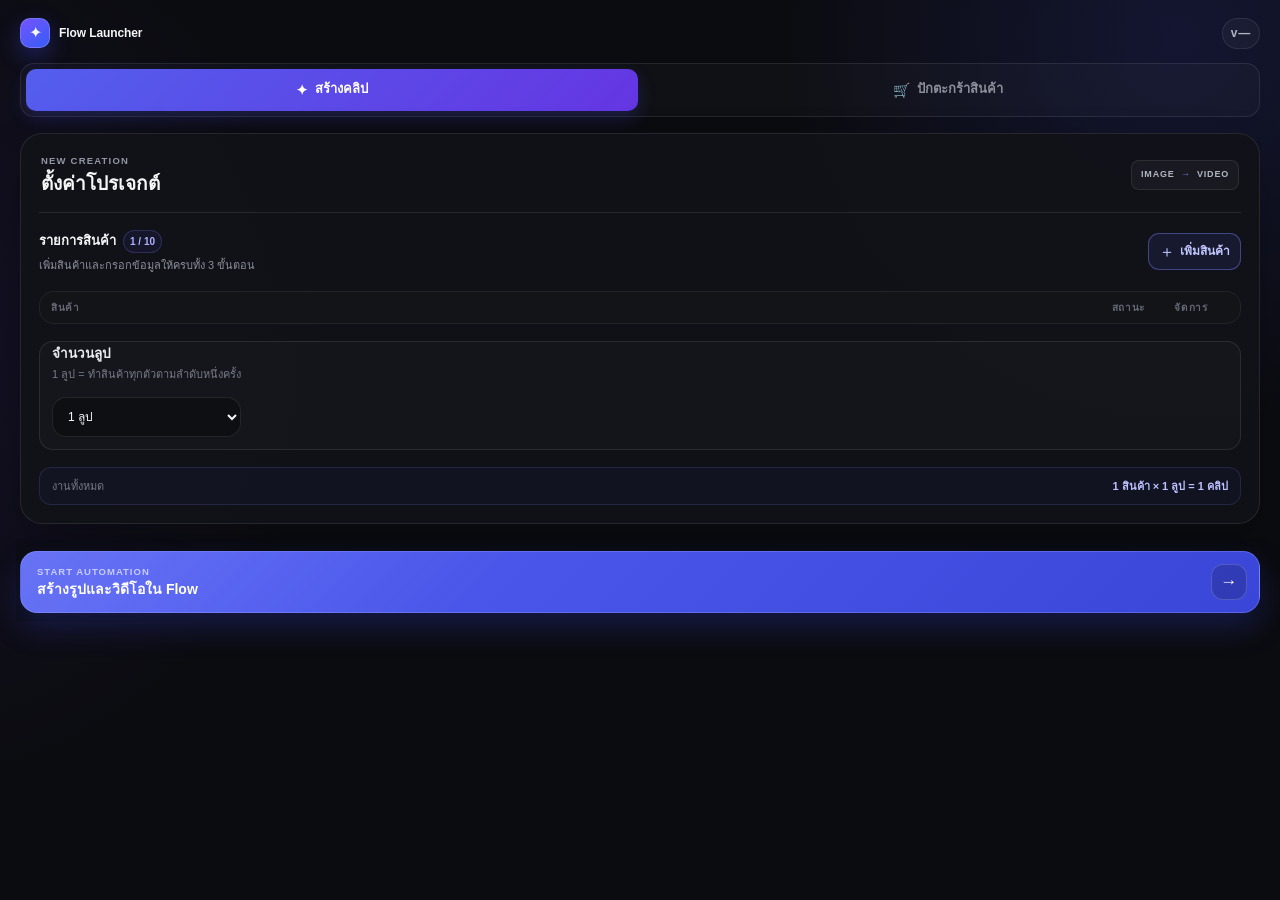
==== commit 6942d444: "flow tiktok" ====
--- a/src/sidepanel/index.html
+++ b/src/sidepanel/index.html
@@ -381,13 +381,50 @@
             </article>
           </section>
 
+          <fieldset class="basket-post-time-step" aria-labelledby="basketPostTimeTitle">
+            <legend class="field-heading">
+              <span class="step-number">04</span>
+              <span>
+                <strong id="basketPostTimeTitle">เวลาโพสต์</strong>
+                <small>เลือกโพสต์ทันที หรือตั้งวันและเวลาล่วงหน้า</small>
+              </span>
+            </legend>
+
+            <div class="post-time-options">
+              <label class="post-time-option is-selected">
+                <input type="radio" name="basketPublishMode" value="now" checked />
+                <span aria-hidden="true">⚡</span>
+                <span><strong>โพสต์ทันที</strong><small>ใช้ตัวเลือก “ตอนนี้” ใน TikTok</small></span>
+              </label>
+              <label class="post-time-option">
+                <input type="radio" name="basketPublishMode" value="schedule" />
+                <span aria-hidden="true">◷</span>
+                <span><strong>ตั้งเวลาโพสต์</strong><small>กำหนดวันและเวลาล่วงหน้า</small></span>
+              </label>
+            </div>
+
+            <div id="basketScheduleField" class="basket-schedule-field" hidden>
+              <label for="basketScheduleAt">
+                <span><strong>วันและเวลาเริ่มต้น</strong><small>คลิปแรกจะใช้เวลานี้</small></span>
+                <input id="basketScheduleAt" type="datetime-local" step="300" />
+              </label>
+              <label for="basketIntervalMinutes">
+                <span><strong>ระยะห่างแต่ละคลิป</strong><small>อย่างน้อย 5 นาที และต้องหาร 5 ลงตัว</small></span>
+                <span class="queue-interval-input">
+                  <input id="basketIntervalMinutes" type="number" min="5" step="5" value="120" />
+                  <small>นาที</small>
+                </span>
+              </label>
+            </div>
+          </fieldset>
+
           <section class="basket-bundle-summary" aria-labelledby="basketBundleTitle">
             <div class="bundle-summary-heading">
               <span>
                 <small>POST PACKAGE</small>
                 <strong id="basketBundleTitle">ชุดงานพร้อมโพสต์</strong>
               </span>
-              <span id="basketBundleProgress" class="bundle-progress">0 / 3</span>
+              <span id="basketBundleProgress" class="bundle-progress">1 / 4</span>
             </div>
             <div class="bundle-summary-row" data-bundle-item="video">
               <span class="bundle-check" aria-hidden="true">1</span>
@@ -401,6 +438,30 @@
               <span class="bundle-check" aria-hidden="true">3</span>
               <span><strong>สินค้า</strong><small id="bundleProductValue">ยังไม่ได้เลือก Product ID</small></span>
             </div>
+            <div class="bundle-summary-row is-complete" data-bundle-item="timing">
+              <span class="bundle-check" aria-hidden="true">✓</span>
+              <span><strong>เวลาโพสต์</strong><small id="bundleTimingValue">โพสต์ทันที</small></span>
+            </div>
+          </section>
+
+          <section class="basket-queue-card" aria-labelledby="basketQueueTitle">
+            <div class="basket-queue-heading">
+              <span>
+                <small>MULTI-CLIP QUEUE</small>
+                <strong id="basketQueueTitle">คิวหลายคลิป</strong>
+              </span>
+              <span id="basketQueueCount" class="bundle-progress">0 คลิป</span>
+            </div>
+            <p>แต่ละคลิปเก็บวิดีโอ ข้อความ และสินค้าที่เลือกเป็นคนละชุด โดยใช้ flow ปักตะกร้าเดิม</p>
+            <button id="addBasketQueueItem" class="queue-add-button" type="button" disabled>
+              <span aria-hidden="true">＋</span>
+              เพิ่มชุดงานปัจจุบันลงคิว
+            </button>
+            <div id="basketQueueList" class="basket-queue-list" aria-live="polite"></div>
+            <button id="startBasketQueue" class="primary-button basket-start-button" type="button" disabled>
+              <span><small>START QUEUE</small>เริ่มโพสต์ทุกคลิปตามคิว</span>
+              <span class="button-icon" aria-hidden="true">→</span>
+            </button>
           </section>
 
           <div id="basketStatus" class="basket-status" role="status" aria-live="polite"></div>
--- a/src/sidepanel/styles.css
+++ b/src/sidepanel/styles.css
@@ -1,6 +1,6 @@
 :root {
   color-scheme: dark;
-  font-family: "Noto Sans Thai", "Segoe UI", Tahoma, sans-serif;
+  font-family: "Leelawadee UI", "Noto Sans Thai", Tahoma, "Segoe UI", sans-serif;
   --bg: #0b0c10;
   --surface: #121318;
   --surface-raised: #18191f;
@@ -31,6 +31,10 @@
     radial-gradient(circle at 92% 4%, rgba(75, 83, 255, 0.14), transparent 27%),
     radial-gradient(circle at -10% 38%, rgba(112, 59, 255, 0.1), transparent 30%),
     var(--bg);
+  font-size: 14px;
+  line-height: 1.55;
+  -webkit-font-smoothing: antialiased;
+  text-rendering: optimizeLegibility;
 }
 
 button,
@@ -111,7 +115,8 @@
 
 .product-search-field[hidden],
 .synced-product-list[hidden],
-.selected-product-card[hidden] {
+.selected-product-card[hidden],
+.basket-schedule-field[hidden] {
   display: none !important;
 }
 
@@ -398,6 +403,240 @@
 .basket-product-step {
   display: grid;
   gap: 9px;
+}
+
+.basket-post-time-step {
+  display: grid;
+  min-width: 0;
+  gap: 10px;
+  margin: 0;
+  padding: 0;
+  border: 0;
+}
+
+.basket-post-time-step legend {
+  width: 100%;
+  margin-bottom: 0;
+  padding: 0;
+}
+
+.post-time-options {
+  display: grid;
+  grid-template-columns: repeat(2, minmax(0, 1fr));
+  gap: 8px;
+}
+
+.post-time-option {
+  position: relative;
+  display: grid;
+  min-width: 0;
+  min-height: 76px;
+  padding: 10px;
+  grid-template-columns: 27px minmax(0, 1fr);
+  gap: 8px;
+  align-items: start;
+  border: 1px solid var(--line);
+  border-radius: 13px;
+  color: #747886;
+  background: #0e0f13;
+  cursor: pointer;
+  transition: border-color 140ms ease, background 140ms ease;
+}
+
+.post-time-option:hover {
+  border-color: rgba(119, 128, 255, 0.44);
+}
+
+.post-time-option.is-selected {
+  border-color: rgba(122, 131, 255, 0.52);
+  background: rgba(89, 101, 255, 0.09);
+  box-shadow: inset 0 0 0 1px rgba(122, 131, 255, 0.08);
+}
+
+.post-time-option input {
+  position: absolute;
+  width: 1px;
+  height: 1px;
+  opacity: 0;
+  pointer-events: none;
+}
+
+.post-time-option > span:nth-of-type(1) {
+  display: grid;
+  width: 27px;
+  height: 27px;
+  place-items: center;
+  border-radius: 8px;
+  color: #959cff;
+  background: rgba(89, 101, 255, 0.1);
+  font-size: 13px;
+}
+
+.post-time-option > span:last-child {
+  display: grid;
+  min-width: 0;
+  gap: 4px;
+}
+
+.post-time-option strong {
+  color: #dfe1e7;
+  font-size: 10px;
+  line-height: 1.35;
+}
+
+.post-time-option small {
+  color: #707481;
+  font-size: 8px;
+  line-height: 1.45;
+}
+
+.basket-schedule-field {
+  display: grid;
+  gap: 9px;
+  padding: 11px;
+  border: 1px solid rgba(122, 131, 255, 0.2);
+  border-radius: 13px;
+  background: rgba(75, 84, 255, 0.045);
+}
+
+.basket-schedule-field > span {
+  display: grid;
+  gap: 2px;
+}
+
+.basket-schedule-field strong {
+  color: #e1e3e9;
+  font-size: 10px;
+}
+
+.basket-schedule-field small {
+  color: #777b87;
+  font-size: 8.5px;
+}
+
+.basket-schedule-field input {
+  width: 100%;
+  min-height: 42px;
+  padding: 8px 10px;
+  border: 1px solid var(--line);
+  border-radius: 11px;
+  outline: none;
+  color: var(--text);
+  color-scheme: dark;
+  background: #0d0e12;
+  font: inherit;
+  font-size: 10px;
+}
+
+.basket-schedule-field input:focus {
+  border-color: rgba(119, 128, 255, 0.72);
+  box-shadow: 0 0 0 3px rgba(82, 91, 255, 0.1);
+}
+
+.basket-schedule-field {
+  display: grid;
+  gap: 12px;
+}
+
+.basket-schedule-field > label {
+  display: grid;
+  gap: 8px;
+}
+
+.queue-interval-input {
+  display: grid;
+  grid-template-columns: minmax(0, 1fr) auto;
+  align-items: center;
+  gap: 10px;
+}
+
+.queue-interval-input small {
+  color: var(--muted, #9ca3af);
+}
+
+.basket-queue-card {
+  display: grid;
+  gap: 12px;
+  padding: 16px;
+  border: 1px solid rgba(129, 140, 248, 0.24);
+  border-radius: 16px;
+  background: rgba(49, 46, 129, 0.1);
+}
+
+.basket-queue-heading,
+.basket-queue-item {
+  display: flex;
+  align-items: center;
+  justify-content: space-between;
+  gap: 12px;
+}
+
+.basket-queue-heading > span:first-child,
+.basket-queue-copy {
+  display: grid;
+  gap: 3px;
+  min-width: 0;
+}
+
+.basket-queue-heading small,
+.basket-queue-card > p,
+.basket-queue-copy small {
+  color: var(--muted, #9ca3af);
+}
+
+.queue-add-button {
+  min-height: 44px;
+  border: 1px dashed rgba(129, 140, 248, 0.55);
+  border-radius: 12px;
+  background: rgba(79, 70, 229, 0.12);
+  color: inherit;
+  cursor: pointer;
+}
+
+.queue-add-button:disabled {
+  cursor: not-allowed;
+  opacity: 0.45;
+}
+
+.basket-queue-list {
+  display: grid;
+  gap: 8px;
+}
+
+.basket-queue-item {
+  padding: 10px 12px;
+  border: 1px solid rgba(148, 163, 184, 0.18);
+  border-radius: 12px;
+  background: rgba(15, 23, 42, 0.22);
+}
+
+.basket-queue-item[data-state="working"] {
+  border-color: #60a5fa;
+}
+
+.basket-queue-item[data-state="success"] {
+  border-color: #34d399;
+}
+
+.basket-queue-item[data-state="error"] {
+  border-color: #fb7185;
+}
+
+.basket-queue-copy strong,
+.basket-queue-copy small {
+  overflow: hidden;
+  text-overflow: ellipsis;
+  white-space: nowrap;
+}
+
+.basket-queue-remove {
+  width: 32px;
+  height: 32px;
+  border: 0;
+  border-radius: 9px;
+  background: rgba(244, 63, 94, 0.12);
+  color: #fb7185;
+  cursor: pointer;
 }
 
 .choose-product-button,
@@ -1408,6 +1647,199 @@
   font-size: 11px;
 }
 
+/* Readable sidebar typography — especially for Thai text on Windows. */
+.panel-tab,
+.page-back-button,
+.cancel-button {
+  font-size: 13px;
+  line-height: 1.45;
+}
+
+.brand-name,
+.version-pill {
+  font-size: 12px;
+}
+
+.section-kicker,
+.primary-button small {
+  font-size: 9.5px;
+  line-height: 1.4;
+}
+
+.card-heading h2 {
+  font-size: 19px;
+  line-height: 1.35;
+  letter-spacing: 0;
+}
+
+.basket-hero-card h1 {
+  font-size: 29px;
+  line-height: 1.3;
+  letter-spacing: 0;
+}
+
+.basket-hero-card > p:last-child,
+.product-sync-hint,
+.basket-placeholder p {
+  font-size: 12px;
+  line-height: 1.7;
+}
+
+.field strong,
+.compact-field strong,
+.file-copy strong {
+  font-size: 13.5px;
+  line-height: 1.45;
+}
+
+.field small,
+.compact-field small,
+.file-copy small {
+  font-size: 11px;
+  line-height: 1.55;
+}
+
+.step-number {
+  width: 28px;
+  height: 28px;
+  font-size: 10px;
+}
+
+textarea {
+  font-size: 14px;
+  line-height: 1.65;
+}
+
+.input-tag,
+.synced-product-indicator {
+  font-size: 10px;
+}
+
+.tiktok-sync-status,
+.product-search-field input,
+.basket-status {
+  font-size: 12px;
+  line-height: 1.6;
+}
+
+.product-result-count,
+.bundle-progress {
+  font-size: 10.5px;
+}
+
+.synced-product-copy strong,
+.selected-product-copy strong {
+  font-size: 13px;
+  line-height: 1.4;
+}
+
+.synced-product-copy small,
+.selected-product-copy small {
+  font-size: 11px;
+  line-height: 1.4;
+}
+
+.choose-product-button strong,
+.post-time-option strong {
+  font-size: 12.5px;
+  line-height: 1.45;
+}
+
+.choose-product-button small,
+.post-time-option small {
+  font-size: 10.5px;
+  line-height: 1.55;
+}
+
+.basket-schedule-field strong {
+  font-size: 12.5px;
+}
+
+.basket-schedule-field small {
+  font-size: 10.5px;
+  line-height: 1.5;
+}
+
+.basket-schedule-field input {
+  font-size: 13px;
+}
+
+.bundle-summary-heading small {
+  font-size: 9px;
+}
+
+.bundle-summary-heading strong {
+  font-size: 13px;
+}
+
+.bundle-summary-row strong {
+  font-size: 11.5px;
+}
+
+.bundle-summary-row small {
+  font-size: 10.5px;
+  line-height: 1.45;
+}
+
+.primary-button > span:first-child {
+  font-size: 14px;
+  line-height: 1.4;
+}
+
+h1 {
+  line-height: 1.25;
+  letter-spacing: -0.4px;
+}
+
+.description {
+  font-size: 13px;
+  line-height: 1.7;
+}
+
+.product-list-heading small,
+.job-summary,
+.job-summary strong {
+  font-size: 11px;
+  line-height: 1.5;
+}
+
+.count-pill,
+.product-table-head,
+.product-index,
+.product-status,
+.toggle-product,
+.remove-product {
+  font-size: 10px;
+}
+
+.add-product-button {
+  font-size: 12px;
+}
+
+.product-name strong {
+  font-size: 12.5px;
+  line-height: 1.4;
+}
+
+.product-name small {
+  font-size: 10.5px;
+  line-height: 1.4;
+}
+
+select {
+  font-size: 12px;
+}
+
+.status-heading {
+  font-size: 11px;
+  line-height: 1.45;
+}
+
+.status {
+  font-size: 12px;
+  line-height: 1.6;
+}
+
 @media (min-width: 420px) {
   .panel {
     padding-right: 20px;
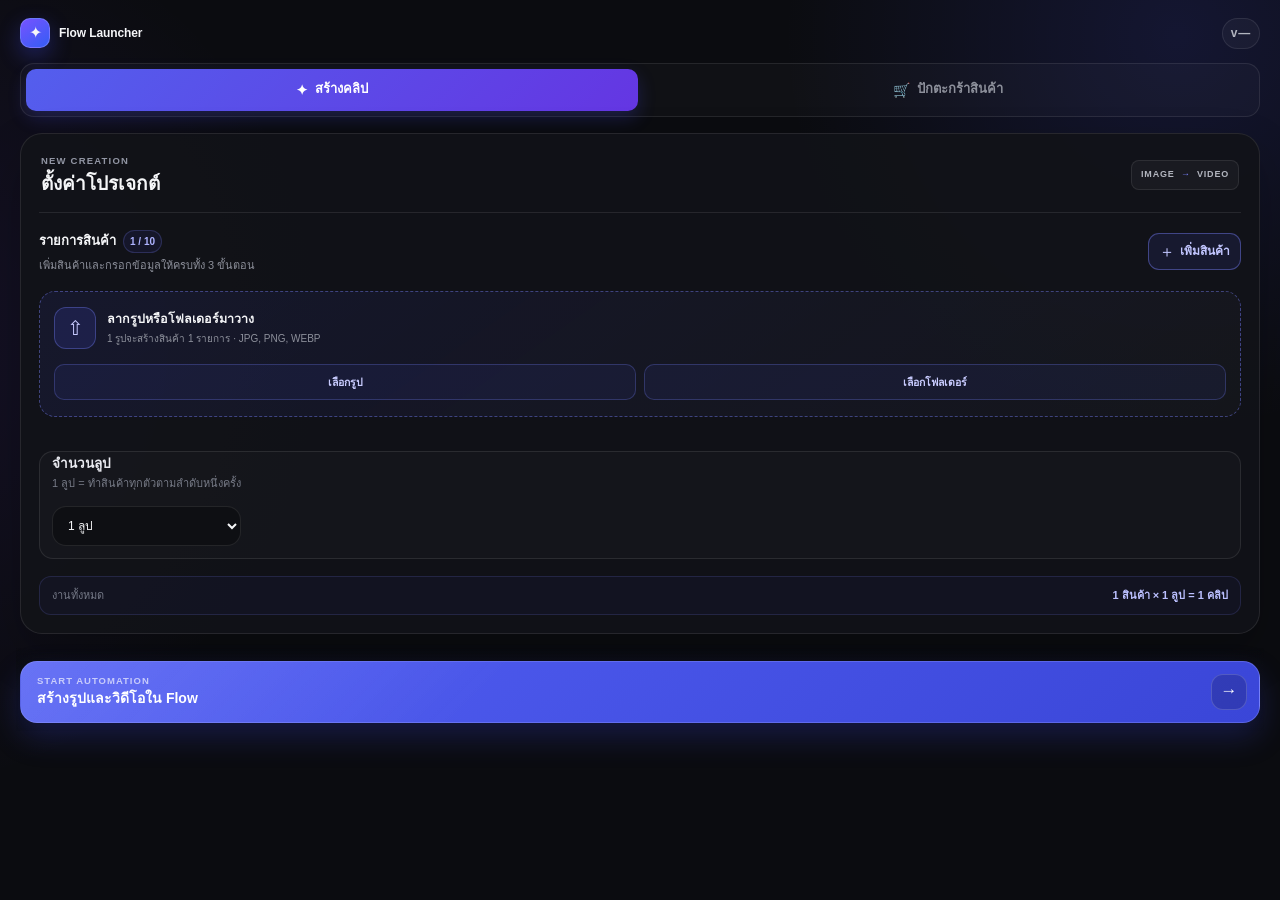
==== commit 710ffd8f: "update" ====
--- a/src/sidepanel/index.html
+++ b/src/sidepanel/index.html
@@ -68,12 +68,22 @@
             </button>
           </div>
 
+          <div id="imageBatchDropzone" class="image-batch-dropzone" tabindex="0" role="button" aria-label="นำเข้ารูปสินค้าหลายภาพ">
+            <span class="image-batch-icon" aria-hidden="true">⇧</span>
+            <span class="image-batch-copy">
+              <strong>ลากรูปหรือโฟลเดอร์มาวาง</strong>
+              <small>1 รูปจะสร้างสินค้า 1 รายการ · JPG, PNG, WEBP</small>
+            </span>
+            <span class="image-batch-actions">
+              <button id="chooseMultipleImages" type="button">เลือกรูป</button>
+              <button id="chooseImageFolder" type="button">เลือกโฟลเดอร์</button>
+            </span>
+          </div>
+          <input id="multipleImageInput" type="file" accept="image/png,image/jpeg,image/webp" multiple />
+          <input id="imageFolderInput" type="file" accept="image/png,image/jpeg,image/webp" webkitdirectory multiple />
+          <div id="imageBatchStatus" class="image-batch-status" role="status" aria-live="polite"></div>
+
           <div class="product-table" aria-label="ตารางรายการสินค้า">
-            <div class="product-table-head" aria-hidden="true">
-              <span>สินค้า</span>
-              <span>สถานะ</span>
-              <span>จัดการ</span>
-            </div>
             <div id="productList" class="product-list"></div>
           </div>
 
@@ -97,8 +107,12 @@
       </section>
 
       <template id="productTemplate">
-        <article class="product-row" data-expanded="true">
+        <article class="product-row" data-expanded="false">
           <header class="product-row-header">
+            <span class="product-card-preview" aria-hidden="true">
+              <img data-role="card-preview" alt="" hidden />
+              <span data-role="card-placeholder">＋</span>
+            </span>
             <span class="product-identity">
               <span class="product-index" data-role="product-index">1</span>
               <span class="product-name">
@@ -112,11 +126,10 @@
                 data-action="toggle-product"
                 class="toggle-product"
                 type="button"
-                aria-expanded="true"
-                aria-label="ย่อรายละเอียดสินค้า"
+                aria-expanded="false"
+                aria-label="แก้ไขรายละเอียดสินค้า"
               >
-                <span data-role="toggle-label">ย่อ</span>
-                <span class="toggle-caret" aria-hidden="true">⌃</span>
+                <span data-role="toggle-label">แก้ไข</span>
               </button>
               <button
                 data-action="remove-product"
@@ -126,31 +139,46 @@
               >×</button>
             </span>
           </header>
-          <div class="product-editor" data-role="product-editor">
-            <label class="field upload-field">
-              <span class="field-heading">
-                <span class="step-number">01</span>
-                <span><strong>รูปภาพอ้างอิง</strong><small>PNG, JPG หรือ WEBP · ไม่เกิน 20 MB</small></span>
-              </span>
-              <span class="file-picker">
-                <span class="preview-shell">
-                  <img data-role="image-preview" alt="ตัวอย่างรูปสินค้า" hidden />
-                  <span data-role="upload-icon" class="upload-icon" aria-hidden="true">＋</span>
+          <dialog class="product-editor-modal" data-role="product-editor" aria-modal="true">
+            <div class="product-editor-modal-shell">
+              <header class="product-editor-modal-header">
+                <span>
+                  <small>PRODUCT SETUP</small>
+                  <strong data-role="modal-title">ตั้งค่าสินค้า 1</strong>
                 </span>
-                <span class="file-copy"><strong data-role="file-name">เลือกรูปภาพ</strong><small>คลิกเพื่อเลือกไฟล์จากเครื่อง</small></span>
-                <span class="picker-arrow" aria-hidden="true">›</span>
-              </span>
-              <input data-role="image-input" type="file" accept="image/png,image/jpeg,image/webp" />
-            </label>
-            <label class="field">
-              <span class="field-heading"><span class="step-number">02</span><span><strong>Image Prompt</strong><small>อธิบายภาพของสินค้านี้</small></span></span>
-              <span class="input-shell"><textarea data-role="image-prompt" rows="3" placeholder="อธิบายภาพที่ต้องการสร้าง…"></textarea><span class="input-tag">9:16 · NANO BANANA 2</span></span>
-            </label>
-            <label class="field">
-              <span class="field-heading"><span class="step-number">03</span><span><strong>Video Prompt</strong><small>กำหนดการเคลื่อนไหวของสินค้านี้</small></span></span>
-              <span class="input-shell"><textarea data-role="video-prompt" rows="3" placeholder="อธิบายการเคลื่อนไหวและมุมกล้อง…"></textarea><span class="input-tag">VEO 3.1 LITE · 8S</span></span>
-            </label>
-          </div>
+                <button data-action="close-product" type="button" aria-label="ปิดหน้าต่าง">×</button>
+              </header>
+              <div class="product-editor-modal-body">
+                <label class="field upload-field">
+                  <span class="field-heading">
+                    <span class="step-number">01</span>
+                    <span><strong>รูปภาพอ้างอิง</strong><small>PNG, JPG หรือ WEBP · ไม่เกิน 20 MB</small></span>
+                  </span>
+                  <span class="file-picker">
+                    <span class="preview-shell">
+                      <img data-role="image-preview" alt="ตัวอย่างรูปสินค้า" hidden />
+                      <span data-role="upload-icon" class="upload-icon" aria-hidden="true">＋</span>
+                    </span>
+                    <span class="file-copy"><strong data-role="file-name">เลือกรูปภาพ</strong><small>คลิกเพื่อเลือกไฟล์จากเครื่อง</small></span>
+                    <span class="picker-arrow" aria-hidden="true">›</span>
+                  </span>
+                  <input data-role="image-input" type="file" accept="image/png,image/jpeg,image/webp" />
+                </label>
+                <label class="field">
+                  <span class="field-heading"><span class="step-number">02</span><span><strong>Image Prompt</strong><small>อธิบายภาพของสินค้านี้</small></span></span>
+                  <span class="input-shell"><textarea data-role="image-prompt" rows="4" placeholder="อธิบายภาพที่ต้องการสร้าง…"></textarea><span class="input-tag">9:16 · NANO BANANA 2</span></span>
+                </label>
+                <label class="field">
+                  <span class="field-heading"><span class="step-number">03</span><span><strong>Video Prompt</strong><small>กำหนดการเคลื่อนไหวของสินค้านี้</small></span></span>
+                  <span class="input-shell"><textarea data-role="video-prompt" rows="4" placeholder="อธิบายการเคลื่อนไหวและมุมกล้อง…"></textarea><span class="input-tag">VEO 3.1 LITE · 8S</span></span>
+                </label>
+              </div>
+              <footer class="product-editor-modal-footer">
+                <span data-role="modal-progress">กรอกข้อมูล 0 / 3 ขั้นตอน</span>
+                <button data-action="save-product" class="primary-button" type="button">เสร็จสิ้น</button>
+              </footer>
+            </div>
+          </dialog>
         </article>
       </template>
 
@@ -193,7 +221,7 @@
         class="sidebar-page basket-page"
         data-panel-page
         hidden
-        aria-labelledby="basketPageTitle"
+        aria-label="ปักตะกร้าสินค้า"
       >
         <button id="backToCreation" class="page-back-button" type="button">
           <span aria-hidden="true">←</span>
@@ -301,16 +329,40 @@
           </div>
         </section>
 
-        <div class="basket-hero-card">
-          <span class="basket-hero-icon" aria-hidden="true">🛒</span>
-          <p class="section-kicker">TIKTOK PRODUCT</p>
-          <h1 id="basketPageTitle">ปักตะกร้าสินค้า</h1>
-          <p>
-            หน้านี้เตรียมไว้สำหรับเลือกวิดีโอและเชื่อมสินค้าเข้ากับโพสต์ TikTok
-          </p>
-        </div>
-
         <div class="basket-form-card">
+          <section class="basket-video-batch-section" aria-labelledby="basketVideoBatchTitle">
+            <div id="basketVideoBatchDropzone" class="image-batch-dropzone basket-video-batch-dropzone" tabindex="0" role="button" aria-label="นำเข้าวิดีโอหลายคลิป">
+              <span class="image-batch-icon basket-video-batch-icon" aria-hidden="true">▶</span>
+              <span class="image-batch-copy">
+                <strong id="basketVideoBatchTitle">ลากวิดีโอหรือโฟลเดอร์มาวาง</strong>
+                <small>นำเข้า MP4, MOV, WEBM สูงสุด 30 คลิป</small>
+              </span>
+              <span class="image-batch-actions">
+                <button id="chooseMultipleVideos" type="button">เลือกวิดีโอ</button>
+                <button id="chooseVideoFolder" type="button">เลือกโฟลเดอร์</button>
+              </span>
+            </div>
+            <input id="multipleVideoInput" type="file" accept="video/mp4,video/quicktime,video/webm,.mp4,.mov,.webm" multiple />
+            <input id="videoFolderInput" type="file" accept="video/mp4,video/quicktime,video/webm,.mp4,.mov,.webm" webkitdirectory multiple />
+            <div class="basket-video-batch-meta">
+              <span id="basketVideoBatchStatus" role="status" aria-live="polite">ยังไม่มีคลิปรอทำงาน</span>
+              <button id="clearBasketVideoBatch" type="button" hidden>ล้างคลิปรอ</button>
+            </div>
+            <div id="basketVideoBatchList" class="basket-video-batch-list" aria-live="polite"></div>
+          </section>
+
+          <section id="basketVideoPreviewCard" class="basket-video-preview-card" aria-labelledby="basketVideoPreviewTitle" hidden>
+            <div class="basket-video-preview-heading">
+              <span>
+                <small>คลิปปัจจุบัน</small>
+                <strong id="basketVideoPreviewTitle">ตรวจคลิปก่อนเขียนแฮชแท็ก</strong>
+              </span>
+              <span id="basketVideoPreviewDuration" class="basket-video-preview-duration">--:--</span>
+            </div>
+            <video id="basketVideoPreview" controls muted playsinline preload="metadata"></video>
+            <p id="basketVideoPreviewName" class="basket-video-preview-name"></p>
+          </section>
+
           <label class="field upload-field basket-video-field">
             <span class="field-heading">
               <span class="step-number">01</span>
@@ -416,33 +468,12 @@
                 </span>
               </label>
             </div>
+
+            <button id="addBasketQueueItem" class="queue-add-button post-time-queue-button" type="button" disabled>
+              <span aria-hidden="true">＋</span>
+              เพิ่มชุดงานปัจจุบันลงคิว
+            </button>
           </fieldset>
-
-          <section class="basket-bundle-summary" aria-labelledby="basketBundleTitle">
-            <div class="bundle-summary-heading">
-              <span>
-                <small>POST PACKAGE</small>
-                <strong id="basketBundleTitle">ชุดงานพร้อมโพสต์</strong>
-              </span>
-              <span id="basketBundleProgress" class="bundle-progress">1 / 4</span>
-            </div>
-            <div class="bundle-summary-row" data-bundle-item="video">
-              <span class="bundle-check" aria-hidden="true">1</span>
-              <span><strong>วิดีโอ</strong><small id="bundleVideoValue">ยังไม่ได้เลือก</small></span>
-            </div>
-            <div class="bundle-summary-row" data-bundle-item="caption">
-              <span class="bundle-check" aria-hidden="true">2</span>
-              <span><strong>ข้อความและแฮชแท็ก</strong><small id="bundleCaptionValue">ยังไม่ได้กรอก</small></span>
-            </div>
-            <div class="bundle-summary-row" data-bundle-item="product">
-              <span class="bundle-check" aria-hidden="true">3</span>
-              <span><strong>สินค้า</strong><small id="bundleProductValue">ยังไม่ได้เลือก Product ID</small></span>
-            </div>
-            <div class="bundle-summary-row is-complete" data-bundle-item="timing">
-              <span class="bundle-check" aria-hidden="true">✓</span>
-              <span><strong>เวลาโพสต์</strong><small id="bundleTimingValue">โพสต์ทันที</small></span>
-            </div>
-          </section>
 
           <section class="basket-queue-card" aria-labelledby="basketQueueTitle">
             <div class="basket-queue-heading">
@@ -453,10 +484,6 @@
               <span id="basketQueueCount" class="bundle-progress">0 คลิป</span>
             </div>
             <p>แต่ละคลิปเก็บวิดีโอ ข้อความ และสินค้าที่เลือกเป็นคนละชุด โดยใช้ flow ปักตะกร้าเดิม</p>
-            <button id="addBasketQueueItem" class="queue-add-button" type="button" disabled>
-              <span aria-hidden="true">＋</span>
-              เพิ่มชุดงานปัจจุบันลงคิว
-            </button>
             <div id="basketQueueList" class="basket-queue-list" aria-live="polite"></div>
             <button id="startBasketQueue" class="primary-button basket-start-button" type="button" disabled>
               <span><small>START QUEUE</small>เริ่มโพสต์ทุกคลิปตามคิว</span>
@@ -475,6 +502,44 @@
           </button>
         </div>
       </section>
+
+      <dialog id="basketProductModal" class="product-picker-modal" aria-labelledby="basketProductModalTitle">
+        <div class="product-picker-modal-shell">
+          <header class="product-picker-modal-header">
+            <span>
+              <small>SELECT PRODUCT</small>
+              <strong id="basketProductModalTitle">เลือกสินค้าที่จะปักตะกร้า</strong>
+            </span>
+            <button id="closeBasketProductModal" type="button" aria-label="ปิดหน้าต่างเลือกสินค้า">×</button>
+          </header>
+
+          <label class="product-search-field product-picker-modal-search" for="basketProductModalSearch">
+            <span aria-hidden="true">⌕</span>
+            <input
+              id="basketProductModalSearch"
+              type="search"
+              autocomplete="off"
+              placeholder="ค้นหาชื่อสินค้า หรือ Product ID"
+            />
+          </label>
+
+          <div class="product-picker-modal-meta">
+            <span>แตะสินค้าที่ต้องการเพื่อเลือกทันที</span>
+            <strong id="basketProductModalCount">0 สินค้า</strong>
+          </div>
+
+          <div
+            id="basketProductModalList"
+            class="product-picker-modal-list"
+            role="listbox"
+            aria-label="เลือกสินค้าสำหรับปักตะกร้า"
+          ></div>
+
+          <footer class="product-picker-modal-footer">
+            <button id="cancelBasketProductModal" type="button">ยกเลิก</button>
+          </footer>
+        </div>
+      </dialog>
     </main>
 
     <script src="app.js"></script>
--- a/src/sidepanel/styles.css
+++ b/src/sidepanel/styles.css
@@ -145,7 +145,6 @@
   border-color: rgba(122, 131, 255, 0.45);
 }
 
-.basket-hero-card,
 .basket-placeholder {
   border: 1px solid var(--line);
   background: rgba(18, 19, 24, 0.92);
@@ -175,6 +174,77 @@
   font-size: 16px;
 }
 
+.basket-video-preview-card {
+  display: grid;
+  gap: 10px;
+  padding: 12px;
+  border: 1px solid rgba(122, 131, 255, 0.24);
+  border-radius: 16px;
+  background: linear-gradient(145deg, rgba(78, 87, 255, 0.09), rgba(15, 16, 21, 0.96));
+  box-shadow: 0 16px 32px rgba(0, 0, 0, 0.18);
+}
+
+.basket-video-preview-card[hidden] {
+  display: none;
+}
+
+.basket-video-preview-heading {
+  display: flex;
+  gap: 12px;
+  align-items: center;
+  justify-content: space-between;
+}
+
+.basket-video-preview-heading > span:first-child {
+  display: grid;
+  min-width: 0;
+  gap: 2px;
+}
+
+.basket-video-preview-heading small {
+  color: #8e95ff;
+  font-size: 8px;
+  font-weight: 800;
+  letter-spacing: 1px;
+  text-transform: uppercase;
+}
+
+.basket-video-preview-heading strong {
+  color: #f3f4f6;
+  font-size: 12px;
+}
+
+.basket-video-preview-duration {
+  flex: 0 0 auto;
+  padding: 5px 8px;
+  border: 1px solid rgba(122, 131, 255, 0.24);
+  border-radius: 8px;
+  color: #c7caff;
+  background: rgba(78, 87, 255, 0.1);
+  font-size: 9px;
+  font-weight: 750;
+}
+
+.basket-video-preview-card video {
+  width: 100%;
+  max-height: 360px;
+  aspect-ratio: 9 / 16;
+  border: 1px solid rgba(255, 255, 255, 0.08);
+  border-radius: 13px;
+  background: #050506;
+  object-fit: contain;
+}
+
+.basket-video-preview-name {
+  margin: 0;
+  overflow: hidden;
+  color: #a9adb8;
+  font-size: 9.5px;
+  line-height: 1.45;
+  text-overflow: ellipsis;
+  white-space: nowrap;
+}
+
 .basket-caption-shell {
   min-height: 148px;
 }
@@ -182,6 +252,117 @@
 .basket-caption-shell textarea {
   min-height: 112px;
   padding-bottom: 28px;
+}
+
+.basket-video-batch-section {
+  display: grid;
+  gap: 9px;
+}
+
+.basket-video-batch-dropzone {
+  min-height: 118px;
+}
+
+.basket-video-batch-icon {
+  color: #fff;
+  background: linear-gradient(145deg, rgba(118, 83, 255, 0.88), rgba(52, 93, 245, 0.82));
+  font-size: 14px;
+}
+
+.basket-video-batch-meta {
+  display: flex;
+  min-height: 24px;
+  padding: 0 2px;
+  gap: 10px;
+  align-items: center;
+  justify-content: space-between;
+  color: var(--muted);
+  font-size: 10px;
+}
+
+.basket-video-batch-meta span[data-state="ready"] {
+  color: #aeb3ff;
+}
+
+.basket-video-batch-meta span[data-state="working"] {
+  color: #80b7ff;
+}
+
+.basket-video-batch-meta button {
+  min-height: 26px;
+  padding: 4px 8px;
+  border: 1px solid rgba(255, 107, 117, 0.2);
+  border-radius: 8px;
+  color: #ff9da6;
+  background: rgba(115, 30, 39, 0.12);
+  font-size: 9px;
+}
+
+.basket-video-batch-list {
+  display: grid;
+  max-height: 190px;
+  overflow-y: auto;
+  gap: 7px;
+}
+
+.basket-video-batch-list:empty {
+  display: none;
+}
+
+.basket-video-batch-item {
+  display: grid;
+  min-width: 0;
+  padding: 8px 9px;
+  grid-template-columns: 26px minmax(0, 1fr) 28px;
+  gap: 8px;
+  align-items: center;
+  border: 1px solid var(--line);
+  border-radius: 11px;
+  background: rgba(255, 255, 255, 0.018);
+}
+
+.basket-video-batch-order {
+  display: grid;
+  width: 26px;
+  height: 26px;
+  place-items: center;
+  border-radius: 8px;
+  color: #abb0ff;
+  background: rgba(78, 87, 255, 0.1);
+  font-size: 9px;
+  font-weight: 800;
+}
+
+.basket-video-batch-copy {
+  display: grid;
+  min-width: 0;
+  gap: 2px;
+}
+
+.basket-video-batch-copy strong,
+.basket-video-batch-copy small {
+  overflow: hidden;
+  text-overflow: ellipsis;
+  white-space: nowrap;
+}
+
+.basket-video-batch-copy strong {
+  font-size: 10.5px;
+}
+
+.basket-video-batch-copy small {
+  color: var(--muted);
+  font-size: 9px;
+}
+
+.basket-video-batch-item > button {
+  width: 28px;
+  height: 28px;
+  border: 0;
+  border-radius: 8px;
+  color: #ff9da6;
+  background: rgba(115, 30, 39, 0.12);
+  font-size: 15px;
 }
 
 .basket-status {
@@ -598,6 +779,11 @@
   opacity: 0.45;
 }
 
+.post-time-queue-button {
+  width: 100%;
+  margin-top: 14px;
+}
+
 .basket-queue-list {
   display: grid;
   gap: 8px;
@@ -709,6 +895,203 @@
   font-size: 8px;
 }
 
+.product-picker-modal {
+  width: min(440px, calc(100vw - 24px));
+  max-width: none;
+  max-height: min(760px, calc(100vh - 28px));
+  padding: 0;
+  overflow: hidden;
+  border: 1px solid rgba(122, 131, 255, 0.3);
+  border-radius: 20px;
+  color: var(--text);
+  background: #121318;
+  box-shadow: 0 28px 90px rgba(0, 0, 0, 0.72);
+}
+
+.product-picker-modal::backdrop {
+  background: rgba(3, 4, 8, 0.76);
+  backdrop-filter: blur(5px);
+}
+
+.product-picker-modal-shell {
+  display: grid;
+  max-height: min(760px, calc(100vh - 28px));
+  grid-template-rows: auto auto auto minmax(120px, 1fr) auto;
+}
+
+.product-picker-modal-header {
+  display: flex;
+  padding: 17px 17px 14px;
+  gap: 12px;
+  align-items: center;
+  justify-content: space-between;
+  border-bottom: 1px solid var(--line);
+}
+
+.product-picker-modal-header > span {
+  display: grid;
+  gap: 3px;
+}
+
+.product-picker-modal-header small {
+  color: #8990ff;
+  font-size: 9px;
+  font-weight: 800;
+  letter-spacing: 0.08em;
+}
+
+.product-picker-modal-header strong {
+  font-size: 17px;
+  line-height: 1.4;
+}
+
+.product-picker-modal-header button {
+  width: 34px;
+  height: 34px;
+  border: 1px solid var(--line);
+  border-radius: 10px;
+  color: #c9cbd2;
+  background: rgba(255, 255, 255, 0.04);
+  font-size: 21px;
+  line-height: 1;
+}
+
+.product-picker-modal-search {
+  margin: 14px 14px 8px;
+}
+
+.product-picker-modal-meta {
+  display: flex;
+  padding: 2px 16px 9px;
+  align-items: center;
+  justify-content: space-between;
+  color: var(--muted);
+  font-size: 10px;
+}
+
+.product-picker-modal-meta strong {
+  color: #b5baff;
+  font-size: 10px;
+}
+
+.product-picker-modal-list {
+  display: flex;
+  min-height: 150px;
+  padding: 0 12px 12px;
+  overflow-y: auto;
+  flex-direction: column;
+  gap: 7px;
+}
+
+.product-picker-modal-item {
+  display: grid;
+  min-height: 76px;
+  padding: 9px;
+  grid-template-columns: 54px minmax(0, 1fr) auto;
+  gap: 11px;
+  align-items: center;
+  border: 1px solid var(--line);
+  border-radius: 13px;
+  color: var(--text);
+  background: #0e0f13;
+  text-align: left;
+}
+
+.product-picker-modal-item:hover,
+.product-picker-modal-item:focus-visible {
+  border-color: rgba(122, 131, 255, 0.55);
+  outline: none;
+  background: rgba(89, 101, 255, 0.08);
+}
+
+.product-picker-modal-item.is-selected {
+  border-color: rgba(104, 211, 145, 0.48);
+  background: rgba(72, 187, 120, 0.08);
+}
+
+.product-picker-modal-item img {
+  width: 54px;
+  height: 54px;
+  border: 1px solid var(--line);
+  border-radius: 10px;
+  background: #25262d;
+  object-fit: cover;
+}
+
+.product-picker-modal-item > span:nth-child(2) {
+  display: grid;
+  min-width: 0;
+  gap: 5px;
+}
+
+.product-picker-modal-item strong,
+.product-picker-modal-item small {
+  overflow: hidden;
+  text-overflow: ellipsis;
+  white-space: nowrap;
+}
+
+.product-picker-modal-item strong {
+  font-size: 13px;
+}
+
+.product-picker-modal-item small {
+  color: #8990ff;
+  font-size: 10.5px;
+}
+
+.product-picker-modal-indicator {
+  padding: 7px 9px;
+  border-radius: 8px;
+  color: #c8ccff;
+  background: rgba(89, 101, 255, 0.13);
+  font-size: 10px;
+  font-weight: 750;
+}
+
+.product-picker-modal-item.is-selected .product-picker-modal-indicator {
+  color: #87e7b2;
+  background: rgba(72, 187, 120, 0.14);
+}
+
+.product-picker-modal-empty {
+  display: grid;
+  min-height: 180px;
+  padding: 28px 20px;
+  place-content: center;
+  gap: 6px;
+  border: 1px dashed rgba(122, 131, 255, 0.22);
+  border-radius: 14px;
+  color: var(--muted);
+  text-align: center;
+}
+
+.product-picker-modal-empty strong {
+  color: #e5e7eb;
+  font-size: 13px;
+}
+
+.product-picker-modal-empty small {
+  font-size: 11px;
+  line-height: 1.6;
+}
+
+.product-picker-modal-footer {
+  padding: 11px 14px 14px;
+  border-top: 1px solid var(--line);
+}
+
+.product-picker-modal-footer button {
+  width: 100%;
+  min-height: 40px;
+  border: 1px solid var(--line);
+  border-radius: 11px;
+  color: #d6d8df;
+  background: rgba(255, 255, 255, 0.04);
+  font-size: 12px;
+  font-weight: 700;
+}
+
 .basket-bundle-summary {
   display: grid;
   gap: 7px;
@@ -801,33 +1184,6 @@
   background: rgba(72, 187, 120, 0.1);
 }
 
-.basket-hero-card {
-  padding: 26px 20px;
-  border-radius: 22px;
-  background:
-    radial-gradient(circle at 88% 12%, rgba(112, 59, 255, 0.24), transparent 34%),
-    rgba(18, 19, 24, 0.94);
-}
-
-.basket-hero-icon {
-  display: grid;
-  width: 46px;
-  height: 46px;
-  margin-bottom: 18px;
-  place-items: center;
-  border: 1px solid rgba(138, 146, 255, 0.48);
-  border-radius: 15px;
-  background: linear-gradient(145deg, #7653ff, #345df5);
-  box-shadow: 0 10px 26px rgba(67, 77, 255, 0.3);
-  font-size: 21px;
-}
-
-.basket-hero-card h1 {
-  margin-top: 7px;
-  font-size: 27px;
-}
-
-.basket-hero-card > p:last-child,
 .basket-placeholder p {
   margin: 10px 0 0;
   color: var(--muted);
@@ -1106,58 +1462,165 @@
   background: rgba(78, 87, 255, 0.18);
 }
 
+.image-batch-dropzone {
+  display: grid;
+  min-height: 126px;
+  padding: 14px;
+  grid-template-columns: 42px minmax(0, 1fr);
+  gap: 11px;
+  align-items: center;
+  border: 1px dashed rgba(122, 131, 255, 0.42);
+  border-radius: 16px;
+  outline: none;
+  color: var(--text);
+  background: linear-gradient(145deg, rgba(78, 87, 255, 0.09), rgba(255, 255, 255, 0.018));
+  cursor: pointer;
+  transition: border-color 160ms ease, background 160ms ease, transform 160ms ease;
+}
+
+.image-batch-dropzone:hover,
+.image-batch-dropzone:focus-visible,
+.image-batch-dropzone.is-dragging {
+  border-color: rgba(139, 147, 255, 0.82);
+  background: rgba(78, 87, 255, 0.14);
+}
+
+.image-batch-dropzone.is-dragging {
+  transform: scale(1.01);
+}
+
+.image-batch-icon {
+  display: grid;
+  width: 42px;
+  height: 42px;
+  place-items: center;
+  border: 1px solid rgba(122, 131, 255, 0.34);
+  border-radius: 12px;
+  color: #c7caff;
+  background: rgba(78, 87, 255, 0.14);
+  font-size: 20px;
+}
+
+.image-batch-copy {
+  display: grid;
+  min-width: 0;
+  gap: 3px;
+}
+
+.image-batch-copy strong {
+  font-size: 12.5px;
+}
+
+.image-batch-copy small {
+  color: var(--muted);
+  font-size: 10px;
+  line-height: 1.45;
+}
+
+.image-batch-actions {
+  display: grid;
+  grid-column: 1 / -1;
+  grid-template-columns: repeat(2, minmax(0, 1fr));
+  gap: 8px;
+}
+
+.image-batch-actions button {
+  min-height: 36px;
+  border: 1px solid rgba(122, 131, 255, 0.26);
+  border-radius: 10px;
+  color: #c9ccff;
+  background: rgba(78, 87, 255, 0.08);
+  font-size: 10.5px;
+  font-weight: 700;
+}
+
+.image-batch-actions button:hover {
+  border-color: rgba(122, 131, 255, 0.62);
+  background: rgba(78, 87, 255, 0.15);
+}
+
+.image-batch-status {
+  min-height: 16px;
+  margin-top: -9px;
+  color: var(--muted);
+  font-size: 10px;
+  line-height: 1.45;
+}
+
+.image-batch-status:empty {
+  display: none;
+}
+
+.image-batch-status[data-state="success"] {
+  color: #7be0aa;
+}
+
+.image-batch-status[data-state="error"] {
+  color: #ff9da6;
+}
+
+.image-batch-status[data-state="working"] {
+  color: #aeb3ff;
+}
+
 .product-table {
-  overflow: hidden;
+  overflow: visible;
+  border: 0;
+  background: transparent;
+}
+
+.product-row-header {
+  display: grid;
+  align-items: center;
+}
+
+.product-list {
+  display: grid;
+  gap: 9px;
+}
+
+.product-row {
+  min-width: 0;
   border: 1px solid var(--line);
   border-radius: 15px;
-  background: #0d0e12;
-}
-
-.product-table-head,
+  background: #0e0f13;
+  transition: border-color 160ms ease, background 160ms ease, transform 160ms ease;
+}
+
+.product-row:hover {
+  border-color: rgba(122, 131, 255, 0.34);
+  background: #111218;
+}
+
+.product-row[data-expanded="true"] {
+  border-color: rgba(122, 131, 255, 0.48);
+}
+
 .product-row-header {
-  display: grid;
-  grid-template-columns: minmax(0, 1fr) auto 76px;
-  gap: 8px;
-  align-items: center;
-}
-
-.product-table-head {
-  padding: 8px 11px;
-  color: #656976;
-  background: rgba(255, 255, 255, 0.025);
-  font-size: 7.5px;
-  font-weight: 750;
-  letter-spacing: 0.65px;
-  text-transform: uppercase;
-}
-
-.product-table-head span:nth-child(2),
-.product-table-head span:nth-child(3) {
-  text-align: center;
-}
-
-.product-list {
-  display: grid;
-}
-
-.product-row {
-  min-width: 0;
-  border-top: 1px solid var(--line);
-  background: #0e0f13;
-}
-
-.product-row:first-child {
-  border-top: 0;
-}
-
-.product-row[data-expanded="true"] {
-  background: #101117;
-  box-shadow: inset 3px 0 #6570ff;
-}
-
-.product-row-header {
-  min-height: 58px;
-  padding: 9px 10px;
+  min-height: 72px;
+  padding: 9px;
+  grid-template-columns: 54px minmax(0, 1fr) auto auto;
+  gap: 10px;
+  cursor: pointer;
+}
+
+.product-card-preview {
+  display: grid;
+  width: 54px;
+  height: 54px;
+  overflow: hidden;
+  place-items: center;
+  border: 1px dashed rgba(122, 131, 255, 0.35);
+  border-radius: 12px;
+  color: #8f96ff;
+  background: rgba(75, 84, 255, 0.07);
+  font-size: 18px;
+}
+
+.product-card-preview img {
+  width: 100%;
+  height: 100%;
+  object-fit: cover;
 }
 
 .product-identity {
@@ -1168,17 +1631,17 @@
 }
 
 .product-index {
-  display: grid;
-  width: 28px;
-  height: 28px;
-  flex: 0 0 auto;
-  place-items: center;
-  border: 1px solid rgba(122, 131, 255, 0.22);
-  border-radius: 9px;
+  display: inline;
+  width: auto;
+  height: auto;
   color: #aeb3ff;
-  background: rgba(75, 84, 255, 0.08);
-  font-size: 9px;
+  background: transparent;
+  font-size: 10px;
   font-weight: 800;
+}
+
+.product-index::before {
+  content: "#";
 }
 
 .product-name {
@@ -1219,7 +1682,7 @@
 }
 
 .product-actions {
-  display: flex;
+  display: grid;
   gap: 4px;
   align-items: center;
   justify-content: flex-end;
@@ -1235,23 +1698,15 @@
 
 .toggle-product {
   display: flex;
-  min-width: 45px;
-  padding: 5px 7px;
+  min-width: 48px;
+  min-height: 32px;
+  padding: 6px 9px;
   gap: 4px;
   align-items: center;
   justify-content: center;
   border: 1px solid rgba(122, 131, 255, 0.18);
   color: #aeb3ff;
   background: rgba(75, 84, 255, 0.06);
-}
-
-.toggle-caret {
-  font-size: 10px;
-  transition: transform 160ms ease;
-}
-
-.product-row[data-expanded="false"] .toggle-caret {
-  transform: rotate(180deg);
 }
 
 .remove-product {
@@ -1268,16 +1723,87 @@
   visibility: hidden;
 }
 
-.product-editor {
-  display: grid;
-  gap: 15px;
-  padding: 14px 12px 15px;
+.product-editor-modal {
+  width: min(440px, calc(100vw - 22px));
+  max-width: none;
+  max-height: calc(100vh - 24px);
+  padding: 0;
+  overflow: hidden;
+  border: 1px solid rgba(122, 131, 255, 0.34);
+  border-radius: 20px;
+  color: var(--text);
+  background: #121318;
+  box-shadow: 0 28px 90px rgba(0, 0, 0, 0.72);
+}
+
+.product-editor-modal::backdrop {
+  background: rgba(3, 4, 8, 0.78);
+  backdrop-filter: blur(5px);
+}
+
+.product-editor-modal-shell {
+  display: grid;
+  max-height: calc(100vh - 24px);
+  grid-template-rows: auto minmax(0, 1fr) auto;
+}
+
+.product-editor-modal-header,
+.product-editor-modal-footer {
+  display: flex;
+  padding: 15px 16px;
+  gap: 12px;
+  align-items: center;
+  justify-content: space-between;
+}
+
+.product-editor-modal-header {
+  border-bottom: 1px solid var(--line);
+}
+
+.product-editor-modal-header > span {
+  display: grid;
+  gap: 3px;
+}
+
+.product-editor-modal-header small {
+  color: #8990ff;
+  font-size: 9px;
+  font-weight: 800;
+  letter-spacing: 0.08em;
+}
+
+.product-editor-modal-header strong {
+  font-size: 17px;
+}
+
+.product-editor-modal-header button {
+  width: 34px;
+  height: 34px;
+  border: 1px solid var(--line);
+  border-radius: 10px;
+  color: #c9cbd2;
+  background: rgba(255, 255, 255, 0.04);
+  font-size: 21px;
+}
+
+.product-editor-modal-body {
+  display: grid;
+  padding: 16px;
+  overflow-y: auto;
+  gap: 16px;
+}
+
+.product-editor-modal-footer {
   border-top: 1px solid var(--line);
-  background: rgba(0, 0, 0, 0.08);
-}
-
-.product-editor[hidden] {
-  display: none;
+  color: var(--muted);
+  font-size: 10.5px;
+}
+
+.product-editor-modal-footer .primary-button {
+  width: auto;
+  min-width: 112px;
+  min-height: 42px;
+  padding: 9px 18px;
 }
 
 .loop-field {
@@ -1672,13 +2198,6 @@
   letter-spacing: 0;
 }
 
-.basket-hero-card h1 {
-  font-size: 29px;
-  line-height: 1.3;
-  letter-spacing: 0;
-}
-
-.basket-hero-card > p:last-child,
 .product-sync-hint,
 .basket-placeholder p {
   font-size: 12px;
@@ -1804,7 +2323,6 @@
 }
 
 .count-pill,
-.product-table-head,
 .product-index,
 .product-status,
 .toggle-product,
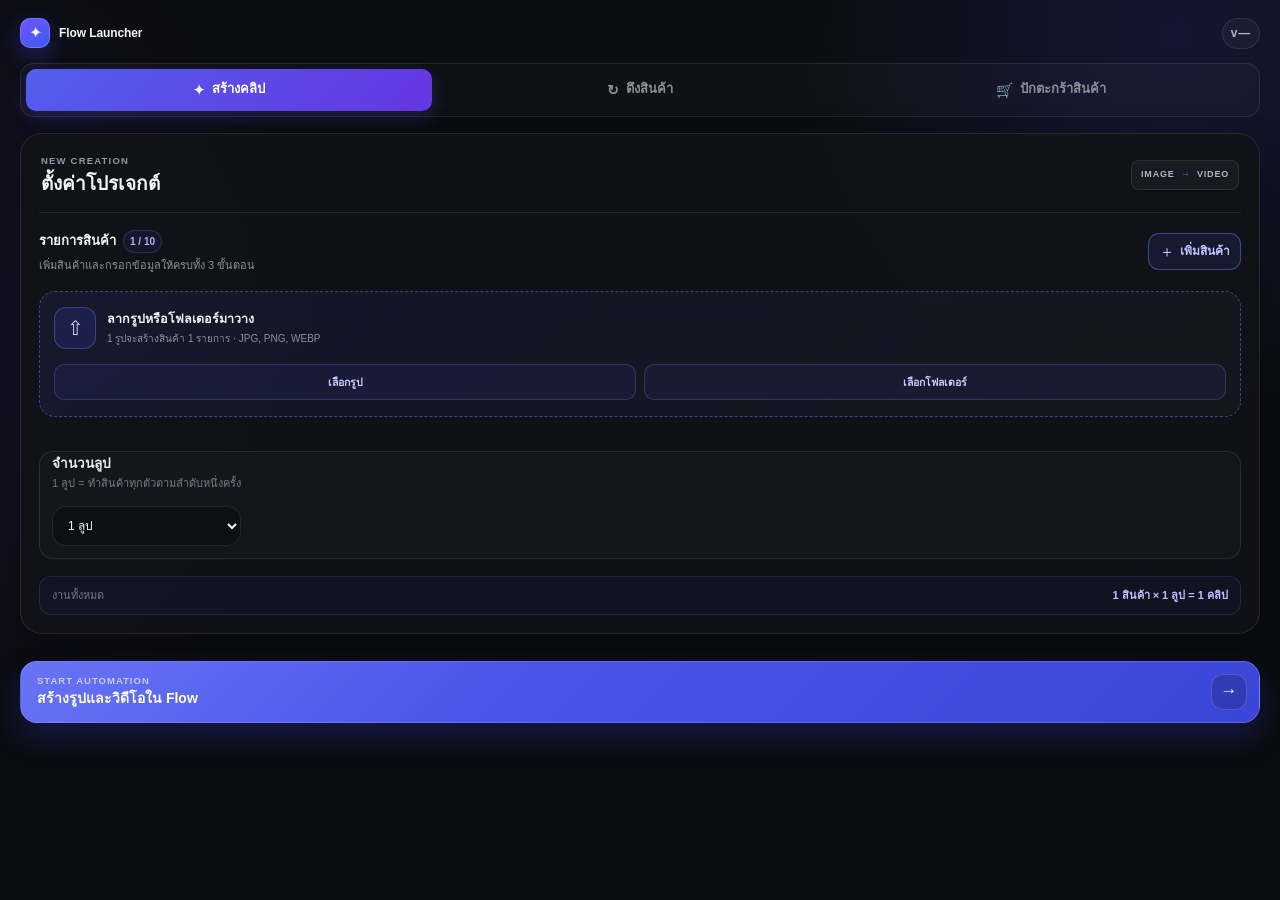
==== commit a8c478ba: "fix(ดึงสินค้า): ปรับแยกตัวดึงสินค้าออกมาแยกอีกหน้า" ====
--- a/src/sidepanel/index.html
+++ b/src/sidepanel/index.html
@@ -27,6 +27,17 @@
         >
           <span class="panel-tab-icon" aria-hidden="true">✦</span>
           <span>สร้างคลิป</span>
+        </button>
+        <button
+          id="openProductSyncPage"
+          class="panel-tab"
+          type="button"
+          data-panel-target="productSyncPage"
+          aria-controls="productSyncPage"
+          aria-selected="false"
+        >
+          <span class="panel-tab-icon" aria-hidden="true">↻</span>
+          <span>ดึงสินค้า</span>
         </button>
         <button
           id="openBasketPage"
@@ -217,6 +228,110 @@
       </div>
 
       <section
+        id="productSyncPage"
+        class="sidebar-page product-sync-page"
+        data-panel-page
+        hidden
+        aria-label="ดึงสินค้าจาก TikTok"
+      >
+        <section id="productSyncCard" class="workflow-card product-sync-card" aria-label="ซิงก์ข้อมูล TikTok">
+          <div class="card-heading">
+            <div>
+              <p class="section-kicker">TIKTOK SYNC</p>
+              <h2>ดึงข้อมูลสินค้า</h2>
+            </div>
+            <span id="productResultCount" class="product-result-count">0 สินค้า</span>
+          </div>
+
+          <button id="openTikTokStudio" class="page-back-button product-sync-open-tiktok-button" type="button">
+            ไปที่หน้า TikTok Studio
+            <span aria-hidden="true">↗</span>
+          </button>
+
+          <div class="automation-form">
+            <div class="sync-pages-controls">
+              <label class="field compact-field" for="syncMaxPages">
+                <span>
+                  <strong>จำนวนหน้าที่ต้องการดึง</strong>
+                  <small id="syncMaxPagesHint">ระบุจำนวนหน้า (1-100)</small>
+                </span>
+                <input
+                  class="sync-pages-input"
+                  type="text"
+                  inputmode="numeric"
+                  autocomplete="off"
+                  id="syncMaxPages"
+                  value="5"
+                  maxlength="3"
+                  aria-describedby="syncMaxPagesHint"
+                />
+              </label>
+              <button id="syncAllPagesBtn" class="sync-all-pages-button" type="button">
+                ดึงทุกหน้า
+              </button>
+            </div>
+
+          <div class="action-dock product-sync-actions">
+            <button
+              id="syncTiktokBtn"
+              class="primary-button"
+              type="button"
+              style="flex: 1"
+            >
+              <span>
+                <small>START SCRAPING</small>
+                เริ่มกวาดข้อมูล
+              </span>
+            </button>
+
+            <button
+              id="cancelSyncBtn"
+              class="cancel-button"
+              type="button"
+              style="flex: 1; display: none"
+            >
+              <span>ยกเลิกการดึง</span>
+              <span aria-hidden="true">×</span>
+            </button>
+
+            <button
+              id="clearSyncBtn"
+              class="cancel-button clear-sync-button"
+              type="button"
+              hidden
+              title="ล้างรายการทั้งหมด"
+            >
+              <span>ล้างรายการสินค้า</span>
+            </button>
+          </div>
+
+          <div id="tiktokSyncStatus" class="tiktok-sync-status" hidden></div>
+          <div id="tiktokSyncToast" class="sync-toast" role="status" aria-live="polite" hidden></div>
+
+          <label id="productSearchField" class="product-search-field" for="syncedProductSearch" hidden>
+            <span aria-hidden="true">⌕</span>
+            <input
+              id="syncedProductSearch"
+              type="search"
+              autocomplete="off"
+              placeholder="ค้นหาชื่อสินค้า หรือ Product ID"
+            />
+          </label>
+
+            <div
+              id="tiktokIdOutput"
+              class="synced-product-list"
+              role="list"
+              aria-label="สินค้าที่ดึงจาก TikTok"
+              hidden
+            ></div>
+          </div>
+
+        </section>
+
+      </section>
+
+      <section
         id="basketPage"
         class="sidebar-page basket-page"
         data-panel-page
@@ -228,107 +343,6 @@
           กลับไปหน้าสร้างคลิป
         </button>
 
-        <!-- ซิงก์สินค้าอยู่บนสุดของหน้าปักตะกร้า -->
-        <section id="productSyncCard" class="workflow-card product-sync-card" aria-label="ซิงก์ข้อมูล TikTok">
-          <div class="card-heading">
-            <div>
-              <p class="section-kicker">TIKTOK SYNC</p>
-              <h2>ดึงข้อมูลสินค้า</h2>
-            </div>
-            <span id="productResultCount" class="product-result-count">0 สินค้า</span>
-          </div>
-
-          <p class="product-sync-hint">
-            ดึงรายการจาก TikTok แล้วคลิกสินค้าเพื่อผูก Product ID เข้ากับวิดีโอ
-          </p>
-
-          <div class="automation-form">
-            <label class="field compact-field" for="syncMaxPages">
-              <span>
-                <strong>จำนวนหน้าที่ต้องการดึง</strong>
-                <small>ระบุจำนวนหน้า (1-100)</small>
-              </span>
-              <span class="input-shell" style="width: 80px; text-align: center">
-                <input
-                  type="number"
-                  id="syncMaxPages"
-                  value="5"
-                  min="1"
-                  max="100"
-                  style="
-                    width: 100%;
-                    background: transparent;
-                    border: none;
-                    color: #fff;
-                    text-align: center;
-                    font-size: 14px;
-                    outline: none;
-                  "
-                />
-              </span>
-            </label>
-
-            <div id="tiktokSyncStatus" class="tiktok-sync-status" hidden></div>
-
-            <label id="productSearchField" class="product-search-field" for="syncedProductSearch" hidden>
-              <span aria-hidden="true">⌕</span>
-              <input
-                id="syncedProductSearch"
-                type="search"
-                autocomplete="off"
-                placeholder="ค้นหาชื่อสินค้า หรือ Product ID"
-              />
-            </label>
-
-            <div
-              id="tiktokIdOutput"
-              class="synced-product-list"
-              role="listbox"
-              aria-label="สินค้าที่ดึงจาก TikTok"
-              hidden
-            ></div>
-          </div>
-
-          <div class="action-dock" style="margin-top: 16px">
-            <button
-              id="syncTiktokBtn"
-              class="primary-button"
-              type="button"
-              style="flex: 1"
-            >
-              <span>
-                <small>START SCRAPING</small>
-                เริ่มกวาดข้อมูล
-              </span>
-            </button>
-
-            <button
-              id="cancelSyncBtn"
-              class="cancel-button"
-              type="button"
-              style="flex: 1; display: none"
-            >
-              <span>ยกเลิกการดึง</span>
-              <span aria-hidden="true">×</span>
-            </button>
-
-            <button
-              id="clearSyncBtn"
-              class="cancel-button"
-              type="button"
-              style="
-                flex: 0 0 auto;
-                background: transparent;
-                border: 1px solid #3f3f46;
-                color: #d4d4d8;
-              "
-              title="ล้างรายการทั้งหมด"
-            >
-              <span>ล้าง</span>
-            </button>
-          </div>
-        </section>
-
         <div class="basket-form-card">
           <section class="basket-video-batch-section" aria-labelledby="basketVideoBatchTitle">
             <div id="basketVideoBatchDropzone" class="image-batch-dropzone basket-video-batch-dropzone" tabindex="0" role="button" aria-label="นำเข้าวิดีโอหลายคลิป">
@@ -349,6 +363,30 @@
               <button id="clearBasketVideoBatch" type="button" hidden>ล้างคลิปรอ</button>
             </div>
             <div id="basketVideoBatchList" class="basket-video-batch-list" aria-live="polite"></div>
+          </section>
+
+          <section class="basket-csv-card" aria-labelledby="basketCsvTitle">
+            <div class="basket-csv-heading">
+              <span class="basket-csv-icon" aria-hidden="true">CSV</span>
+              <span>
+                <strong id="basketCsvTitle">เติมข้อมูลคลิปด้วย CSV</strong>
+                <small>ระบบจับคู่จากชื่อไฟล์ แล้วเติมข้อความ แฮชแท็ก และ Product ID</small>
+              </span>
+            </div>
+            <ol class="basket-csv-steps">
+              <li>นำเข้าคลิปหรือโฟลเดอร์</li>
+              <li>ดาวน์โหลด Template แล้วกรอกข้อมูล</li>
+              <li>นำ CSV กลับเข้ามาเพื่อตรวจสอบ</li>
+            </ol>
+            <div class="basket-csv-actions">
+              <button id="downloadBasketCsvTemplate" type="button">ดาวน์โหลด CSV Template</button>
+              <button id="importBasketCsv" class="is-primary" type="button">นำเข้า CSV</button>
+            </div>
+            <input id="basketCsvInput" type="file" accept="text/csv,.csv" />
+            <div class="basket-csv-status-row">
+              <span id="basketCsvStatus" data-state="empty" role="status" aria-live="polite">ยังไม่ได้นำเข้า CSV</span>
+              <button id="clearBasketCsv" type="button" hidden>ล้าง CSV</button>
+            </div>
           </section>
 
           <section id="basketVideoPreviewCard" class="basket-video-preview-card" aria-labelledby="basketVideoPreviewTitle" hidden>
@@ -451,7 +489,12 @@
               <label class="post-time-option">
                 <input type="radio" name="basketPublishMode" value="schedule" />
                 <span aria-hidden="true">◷</span>
-                <span><strong>ตั้งเวลาโพสต์</strong><small>กำหนดวันและเวลาล่วงหน้า</small></span>
+                <span><strong>เว้นต่อเนื่อง</strong><small>เริ่มครั้งเดียวแล้วเว้นเท่ากันทุกคลิป</small></span>
+              </label>
+              <label class="post-time-option post-time-option-wide">
+                <input type="radio" name="basketPublishMode" value="daily" />
+                <span aria-hidden="true">▦</span>
+                <span><strong>วางแผนรายวัน</strong><small>แต่ละวันกำหนดจำนวนคลิปและเวลาได้อิสระ</small></span>
               </label>
             </div>
 
@@ -469,6 +512,24 @@
               </label>
             </div>
 
+            <div id="basketDailyScheduleField" class="basket-daily-schedule" hidden>
+              <div class="basket-daily-heading">
+                <span>
+                  <strong>แผนโพสต์รายวัน</strong>
+                  <small>ระบบเรียงคลิปในคิวลงแต่ละวันจากบนลงล่าง</small>
+                </span>
+                <span id="basketDailyAllocatedCount" class="basket-daily-count">0 ช่อง</span>
+              </div>
+              <div id="basketDailyPlanList" class="basket-daily-plan-list"></div>
+              <button id="addBasketDailyPlan" class="basket-daily-add" type="button">
+                <span aria-hidden="true">＋</span>
+                เพิ่มวันโพสต์
+              </button>
+              <div id="basketDailyPlanStatus" class="basket-daily-status" data-state="empty" role="status" aria-live="polite">
+                เพิ่มแผนรายวันเพื่อจัดเวลาคลิป
+              </div>
+            </div>
+
             <button id="addBasketQueueItem" class="queue-add-button post-time-queue-button" type="button" disabled>
               <span aria-hidden="true">＋</span>
               เพิ่มชุดงานปัจจุบันลงคิว
--- a/src/sidepanel/styles.css
+++ b/src/sidepanel/styles.css
@@ -67,7 +67,7 @@
 
 .panel-tabs {
   display: grid;
-  grid-template-columns: repeat(2, minmax(0, 1fr));
+  grid-template-columns: repeat(3, minmax(0, 1fr));
   gap: 5px;
   margin-bottom: 16px;
   padding: 5px;
@@ -116,7 +116,8 @@
 .product-search-field[hidden],
 .synced-product-list[hidden],
 .selected-product-card[hidden],
-.basket-schedule-field[hidden] {
+.basket-schedule-field[hidden],
+.basket-daily-schedule[hidden] {
   display: none !important;
 }
 
@@ -143,6 +144,62 @@
 .page-back-button:hover {
   color: #fff;
   border-color: rgba(122, 131, 255, 0.45);
+}
+
+.product-sync-page .product-sync-card {
+  margin-bottom: 0;
+}
+
+.product-sync-open-tiktok-button {
+  align-self: flex-start;
+  margin: 8px 0 2px;
+  color: #b9f3d1;
+  border-color: rgba(104, 211, 145, 0.3);
+}
+
+.sync-pages-controls {
+  display: grid;
+  grid-template-columns: minmax(0, 1fr) auto;
+  gap: 10px;
+  align-items: end;
+  padding: 10px;
+  border: 1px solid rgba(255, 255, 255, 0.07);
+  border-radius: 16px;
+  background: linear-gradient(145deg, rgba(255, 255, 255, 0.035), rgba(255, 255, 255, 0.012));
+}
+
+.sync-pages-controls .compact-field {
+  display: grid;
+  min-width: 0;
+  padding: 0;
+  grid-template-columns: minmax(0, 1fr) 100px;
+  gap: 10px;
+  align-items: center;
+}
+
+.sync-all-pages-button {
+  min-width: 104px;
+  min-height: 42px;
+  padding: 9px 13px;
+  border: 1px solid rgba(122, 131, 255, 0.34);
+  border-radius: 12px;
+  color: #c9cdff;
+  background: rgba(89, 101, 255, 0.1);
+  font-size: 11px;
+  font-weight: 700;
+  cursor: pointer;
+  transition: border-color 150ms ease, background 150ms ease, transform 150ms ease;
+}
+
+.sync-all-pages-button:hover {
+  border-color: rgba(122, 131, 255, 0.7);
+  background: rgba(89, 101, 255, 0.18);
+  transform: translateY(-1px);
+}
+
+.sync-all-pages-button:disabled {
+  cursor: wait;
+  opacity: 0.55;
 }
 
 .basket-placeholder {
@@ -417,13 +474,6 @@
   font-weight: 750;
 }
 
-.product-sync-hint {
-  margin: 12px 2px 0;
-  color: var(--muted);
-  font-size: 10px;
-  line-height: 1.55;
-}
-
 .tiktok-sync-status {
   padding: 9px 11px;
   border: 1px solid rgba(96, 165, 250, 0.18);
@@ -452,6 +502,31 @@
   background: rgba(255, 107, 117, 0.07);
 }
 
+.sync-toast {
+  position: fixed;
+  z-index: 20;
+  right: 16px;
+  bottom: 18px;
+  left: 16px;
+  padding: 11px 13px;
+  border: 1px solid rgba(104, 211, 145, 0.38);
+  border-radius: 12px;
+  color: #9af0bd;
+  background: rgba(18, 42, 31, 0.96);
+  box-shadow: 0 12px 30px rgba(0, 0, 0, 0.4);
+  font-size: 11px;
+  line-height: 1.45;
+  opacity: 0;
+  pointer-events: none;
+  transform: translateY(10px);
+  transition: opacity 180ms ease, transform 180ms ease;
+}
+
+.sync-toast.is-visible {
+  opacity: 1;
+  transform: translateY(0);
+}
+
 .product-search-field {
   display: grid;
   min-height: 42px;
@@ -488,7 +563,7 @@
 .synced-product-list {
   display: flex;
   width: 100%;
-  max-height: 310px;
+  max-height: 270px;
   padding: 6px;
   overflow-y: auto;
   flex-direction: column;
@@ -500,6 +575,7 @@
 
 .synced-product-item {
   display: grid;
+  width: 100%;
   min-height: 66px;
   padding: 8px;
   grid-template-columns: 48px minmax(0, 1fr) auto;
@@ -516,11 +592,6 @@
 .synced-product-item:hover {
   border-color: rgba(122, 131, 255, 0.28);
   background: rgba(89, 101, 255, 0.07);
-}
-
-.synced-product-item.is-selected {
-  border-color: rgba(113, 221, 161, 0.46);
-  background: rgba(72, 187, 120, 0.09);
 }
 
 .synced-product-item img,
@@ -559,18 +630,30 @@
   white-space: nowrap;
 }
 
-.synced-product-indicator {
-  padding: 5px 7px;
-  border-radius: 7px;
-  color: #8d95ff;
-  background: rgba(89, 101, 255, 0.1);
-  font-size: 8px;
-  font-weight: 750;
-}
-
-.synced-product-item.is-selected .synced-product-indicator {
-  color: #7ce3a9;
-  background: rgba(72, 187, 120, 0.13);
+.synced-product-remove {
+  display: grid;
+  width: 30px;
+  height: 30px;
+  padding: 0;
+  place-items: center;
+  border: 1px solid rgba(255, 107, 117, 0.24);
+  border-radius: 8px;
+  color: #ff6874;
+  background: rgba(115, 30, 39, 0.16);
+  cursor: pointer;
+  transition: color 140ms ease, background 140ms ease, border-color 140ms ease;
+}
+
+.synced-product-remove:hover {
+  border-color: rgba(255, 107, 117, 0.62);
+  color: #ff9aa2;
+  background: rgba(170, 42, 55, 0.3);
+}
+
+.synced-product-remove svg {
+  width: 16px;
+  height: 16px;
+  fill: currentColor;
 }
 
 .synced-products-empty {
@@ -605,6 +688,10 @@
   display: grid;
   grid-template-columns: repeat(2, minmax(0, 1fr));
   gap: 8px;
+}
+
+.post-time-option-wide {
+  grid-column: 1 / -1;
 }
 
 .post-time-option {
@@ -733,6 +820,203 @@
 
 .queue-interval-input small {
   color: var(--muted, #9ca3af);
+}
+
+.basket-daily-schedule {
+  display: grid;
+  gap: 10px;
+  padding: 12px;
+  border: 1px solid rgba(122, 131, 255, 0.22);
+  border-radius: 14px;
+  background: linear-gradient(145deg, rgba(75, 84, 255, 0.07), rgba(13, 14, 19, 0.94));
+}
+
+.basket-daily-heading,
+.basket-daily-status {
+  display: flex;
+  gap: 10px;
+  align-items: center;
+  justify-content: space-between;
+}
+
+.basket-daily-heading > span:first-child {
+  display: grid;
+  min-width: 0;
+  gap: 3px;
+}
+
+.basket-daily-heading strong {
+  color: #eef0f5;
+  font-size: 12px;
+}
+
+.basket-daily-heading small {
+  color: #7f8491;
+  font-size: 10px;
+  line-height: 1.45;
+}
+
+.basket-daily-count {
+  flex: 0 0 auto;
+  padding: 5px 8px;
+  border: 1px solid rgba(122, 131, 255, 0.24);
+  border-radius: 999px;
+  color: #bbc0ff;
+  background: rgba(89, 101, 255, 0.1);
+  font-size: 9px;
+  font-weight: 800;
+}
+
+.basket-daily-plan-list {
+  display: grid;
+  gap: 8px;
+}
+
+.basket-daily-plan-row {
+  display: grid;
+  gap: 9px;
+  padding: 10px;
+  border: 1px solid rgba(255, 255, 255, 0.065);
+  border-radius: 12px;
+  background: rgba(255, 255, 255, 0.022);
+}
+
+.basket-daily-plan-row[data-state="error"] {
+  border-color: rgba(255, 107, 117, 0.34);
+  background: rgba(115, 30, 39, 0.07);
+}
+
+.basket-daily-plan-heading {
+  display: flex;
+  gap: 8px;
+  align-items: center;
+  justify-content: space-between;
+}
+
+.basket-daily-plan-heading > span {
+  display: grid;
+  min-width: 0;
+  gap: 2px;
+}
+
+.basket-daily-plan-heading small {
+  color: #858bff;
+  font-size: 8px;
+  font-weight: 850;
+  letter-spacing: 0.8px;
+}
+
+.basket-daily-plan-heading strong {
+  overflow: hidden;
+  color: #dfe2e9;
+  font-size: 11.5px;
+  text-overflow: ellipsis;
+  white-space: nowrap;
+}
+
+.basket-daily-remove {
+  width: 28px;
+  height: 28px;
+  border: 1px solid rgba(255, 107, 117, 0.18);
+  border-radius: 8px;
+  color: #ff9da6;
+  background: rgba(115, 30, 39, 0.1);
+  font-size: 15px;
+}
+
+.basket-daily-remove:disabled {
+  cursor: not-allowed;
+  opacity: 0.3;
+}
+
+.basket-daily-plan-grid {
+  display: grid;
+  grid-template-columns: repeat(2, minmax(0, 1fr));
+  gap: 8px;
+}
+
+.basket-daily-plan-grid label {
+  display: grid;
+  min-width: 0;
+  gap: 5px;
+}
+
+.basket-daily-plan-grid label > span {
+  color: #8f94a1;
+  font-size: 10px;
+  font-weight: 700;
+}
+
+.basket-daily-plan-grid input {
+  width: 100%;
+  min-width: 0;
+  min-height: 39px;
+  padding: 7px 8px;
+  border: 1px solid var(--line);
+  border-radius: 9px;
+  color: #eceef3;
+  background: #0c0d11;
+  color-scheme: dark;
+  font: inherit;
+  font-size: 12px;
+}
+
+.basket-daily-plan-grid input:focus {
+  border-color: rgba(119, 128, 255, 0.72);
+  outline: none;
+  box-shadow: 0 0 0 3px rgba(82, 91, 255, 0.1);
+}
+
+.basket-daily-plan-result {
+  padding: 7px 8px;
+  border-radius: 8px;
+  color: #aeb3bd;
+  background: rgba(255, 255, 255, 0.025);
+  font-size: 10.5px;
+  line-height: 1.45;
+}
+
+.basket-daily-plan-result[data-state="error"] {
+  color: #ff9da6;
+  background: rgba(115, 30, 39, 0.1);
+}
+
+.basket-daily-add {
+  min-height: 38px;
+  border: 1px dashed rgba(122, 131, 255, 0.34);
+  border-radius: 10px;
+  color: #b9bdff;
+  background: rgba(89, 101, 255, 0.055);
+  font-size: 10px;
+  font-weight: 750;
+}
+
+.basket-daily-status {
+  min-height: 34px;
+  padding: 8px 10px;
+  border: 1px solid rgba(255, 255, 255, 0.055);
+  border-radius: 9px;
+  color: #8f94a1;
+  background: rgba(255, 255, 255, 0.018);
+  font-size: 10.5px;
+  line-height: 1.45;
+}
+
+.basket-daily-status[data-state="success"] {
+  color: #7be0aa;
+  border-color: rgba(104, 211, 145, 0.2);
+  background: rgba(72, 187, 120, 0.07);
+}
+
+.basket-daily-status[data-state="warning"] {
+  color: #f0c879;
+  border-color: rgba(240, 200, 121, 0.2);
+}
+
+.basket-daily-status[data-state="error"] {
+  color: #ff9da6;
+  border-color: rgba(255, 107, 117, 0.22);
+  background: rgba(115, 30, 39, 0.07);
 }
 
 .basket-queue-card {
@@ -1559,6 +1843,141 @@
   color: #ff9da6;
 }
 
+.basket-csv-card {
+  display: grid;
+  gap: 11px;
+  padding: 13px;
+  border: 1px solid rgba(104, 211, 145, 0.2);
+  border-radius: 15px;
+  background: linear-gradient(145deg, rgba(29, 120, 79, 0.08), rgba(13, 15, 18, 0.92));
+}
+
+.basket-csv-heading {
+  display: grid;
+  grid-template-columns: 38px minmax(0, 1fr);
+  gap: 10px;
+  align-items: center;
+}
+
+.basket-csv-icon {
+  display: grid;
+  width: 38px;
+  height: 38px;
+  place-items: center;
+  border: 1px solid rgba(104, 211, 145, 0.3);
+  border-radius: 11px;
+  color: #8be4b3;
+  background: rgba(72, 187, 120, 0.1);
+  font-size: 9px;
+  font-weight: 850;
+  letter-spacing: 0.5px;
+}
+
+.basket-csv-heading > span:last-child {
+  display: grid;
+  min-width: 0;
+  gap: 3px;
+}
+
+.basket-csv-heading strong {
+  color: #f1f3f5;
+  font-size: 12px;
+}
+
+.basket-csv-heading small {
+  color: #8f95a2;
+  font-size: 9px;
+  line-height: 1.5;
+}
+
+.basket-csv-steps {
+  display: grid;
+  margin: 0;
+  padding: 0;
+  grid-template-columns: repeat(3, minmax(0, 1fr));
+  gap: 6px;
+  list-style: none;
+  counter-reset: basket-csv-step;
+}
+
+.basket-csv-steps li {
+  display: grid;
+  min-height: 48px;
+  padding: 7px;
+  gap: 4px;
+  border: 1px solid rgba(255, 255, 255, 0.055);
+  border-radius: 9px;
+  color: #a5a9b3;
+  background: rgba(255, 255, 255, 0.02);
+  font-size: 8.5px;
+  line-height: 1.4;
+  counter-increment: basket-csv-step;
+}
+
+.basket-csv-steps li::before {
+  content: "0" counter(basket-csv-step);
+  color: #73dca1;
+  font-size: 8px;
+  font-weight: 850;
+}
+
+.basket-csv-actions {
+  display: grid;
+  grid-template-columns: minmax(0, 1fr) minmax(0, 0.8fr);
+  gap: 7px;
+}
+
+.basket-csv-actions button {
+  min-height: 36px;
+  padding: 7px 9px;
+  border: 1px solid rgba(104, 211, 145, 0.2);
+  border-radius: 10px;
+  color: #bbdfca;
+  background: rgba(72, 187, 120, 0.07);
+  font-size: 9px;
+  font-weight: 750;
+}
+
+.basket-csv-actions button.is-primary {
+  color: #07120c;
+  border-color: #75dca2;
+  background: #75dca2;
+}
+
+.basket-csv-status-row {
+  display: flex;
+  min-height: 24px;
+  gap: 8px;
+  align-items: center;
+  justify-content: space-between;
+  color: #818794;
+  font-size: 9px;
+}
+
+.basket-csv-status-row span[data-state="ready"],
+.basket-csv-status-row span[data-state="working"] {
+  color: #8bdcb0;
+}
+
+.basket-csv-status-row span[data-state="warning"] {
+  color: #f0c879;
+}
+
+.basket-csv-status-row span[data-state="error"] {
+  color: #ff8f99;
+}
+
+.basket-csv-status-row button {
+  flex: 0 0 auto;
+  min-height: 25px;
+  padding: 4px 8px;
+  border: 1px solid rgba(255, 107, 117, 0.2);
+  border-radius: 8px;
+  color: #ff9da6;
+  background: rgba(115, 30, 39, 0.12);
+  font-size: 8.5px;
+}
+
 .image-batch-status[data-state="working"] {
   color: #aeb3ff;
 }
@@ -1994,6 +2413,26 @@
   padding-top: 2px;
 }
 
+.sync-pages-input {
+  width: 100px;
+  min-height: 42px;
+  padding: 9px 12px;
+  border: 1px solid var(--line);
+  border-radius: 12px;
+  outline: 0;
+  color: var(--text);
+  background: #0e0f13;
+  font-size: 14px;
+  text-align: center;
+  transition: border-color 150ms ease, box-shadow 150ms ease, background 150ms ease;
+}
+
+.sync-pages-input:focus {
+  border-color: rgba(119, 128, 255, 0.72);
+  background: #101117;
+  box-shadow: 0 0 0 3px rgba(82, 91, 255, 0.1);
+}
+
 select {
   width: auto;
   min-width: 112px;
@@ -2086,6 +2525,14 @@
   padding: 13px 4px 8px;
   background: linear-gradient(180deg, transparent, rgba(11, 12, 16, 0.94) 22%);
   backdrop-filter: blur(10px);
+}
+
+.product-sync-actions {
+  position: static;
+  margin: 12px 0 0;
+  padding: 0;
+  background: transparent;
+  backdrop-filter: none;
 }
 
 button {
@@ -2173,6 +2620,21 @@
   font-size: 11px;
 }
 
+.clear-sync-button {
+  flex: 0 0 auto;
+  border-color: #3f3f46;
+  color: #d4d4d8;
+  background: transparent;
+}
+
+.clear-sync-button.has-products {
+  border-color: rgba(255, 107, 117, 0.5);
+  color: #ffb0b6;
+  background: rgba(115, 30, 39, 0.2);
+  box-shadow: 0 8px 20px rgba(115, 30, 39, 0.16);
+  font-weight: 700;
+}
+
 /* Readable sidebar typography — especially for Thai text on Windows. */
 .panel-tab,
 .page-back-button,
@@ -2198,7 +2660,6 @@
   letter-spacing: 0;
 }
 
-.product-sync-hint,
 .basket-placeholder p {
   font-size: 12px;
   line-height: 1.7;
@@ -2229,8 +2690,7 @@
   line-height: 1.65;
 }
 
-.input-tag,
-.synced-product-indicator {
+.input-tag {
   font-size: 10px;
 }
 
